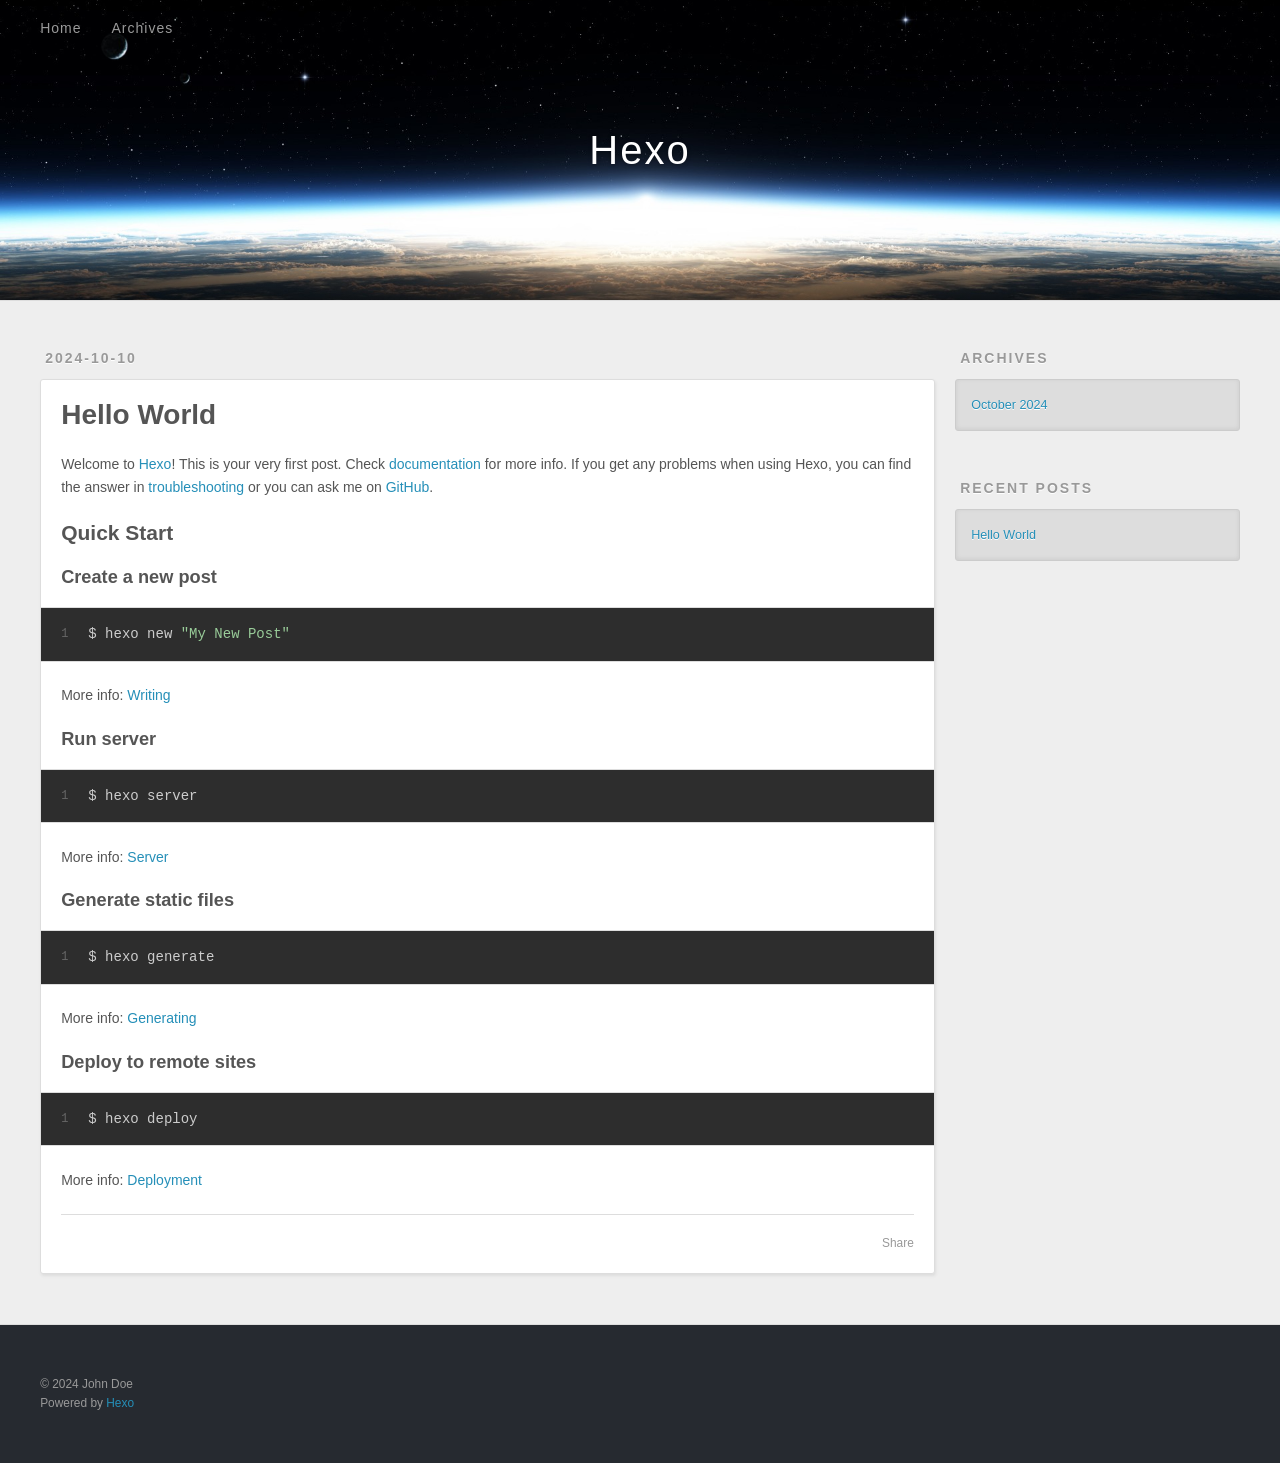
==== index.html @ 1597684d "Site updated: 2024-10-10 22:46:58" ====
<!DOCTYPE html>
<html>
<head>
  <meta charset="utf-8">
  
  
  <title>Hexo</title>
  <meta name="viewport" content="width=device-width, initial-scale=1, shrink-to-fit=no">
  <meta property="og:type" content="website">
<meta property="og:title" content="Hexo">
<meta property="og:url" content="http://example.com/index.html">
<meta property="og:site_name" content="Hexo">
<meta property="og:locale" content="en_US">
<meta property="article:author" content="John Doe">
<meta name="twitter:card" content="summary">
  
    <link rel="alternate" href="/atom.xml" title="Hexo" type="application/atom+xml">
  
  
    <link rel="shortcut icon" href="/favicon.png">
  
  
  
<link rel="stylesheet" href="/css/style.css">

  
    
<link rel="stylesheet" href="/fancybox/jquery.fancybox.min.css">

  
  
<meta name="generator" content="Hexo 7.3.0"></head>

<body>
  <div id="container">
    <div id="wrap">
      <header id="header">
  <div id="banner"></div>
  <div id="header-outer" class="outer">
    <div id="header-title" class="inner">
      <h1 id="logo-wrap">
        <a href="/" id="logo">Hexo</a>
      </h1>
      
    </div>
    <div id="header-inner" class="inner">
      <nav id="main-nav">
        <a id="main-nav-toggle" class="nav-icon"><span class="fa fa-bars"></span></a>
        
          <a class="main-nav-link" href="/">Home</a>
        
          <a class="main-nav-link" href="/archives">Archives</a>
        
      </nav>
      <nav id="sub-nav">
        
        
          <a class="nav-icon" href="/atom.xml" title="RSS Feed"><span class="fa fa-rss"></span></a>
        
        <a class="nav-icon nav-search-btn" title="Search"><span class="fa fa-search"></span></a>
      </nav>
      <div id="search-form-wrap">
        <form action="//google.com/search" method="get" accept-charset="UTF-8" class="search-form"><input type="search" name="q" class="search-form-input" placeholder="Search"><button type="submit" class="search-form-submit">&#xF002;</button><input type="hidden" name="sitesearch" value="http://example.com"></form>
      </div>
    </div>
  </div>
</header>

      <div class="outer">
        <section id="main">
  
    <article id="post-hello-world" class="h-entry article article-type-post" itemprop="blogPost" itemscope itemtype="https://schema.org/BlogPosting">
  <div class="article-meta">
    <a href="/2024/10/10/hello-world/" class="article-date">
  <time class="dt-published" datetime="2024-10-10T14:45:55.920Z" itemprop="datePublished">2024-10-10</time>
</a>
    
  </div>
  <div class="article-inner">
    
    
      <header class="article-header">
        
  
    <h1 itemprop="name">
      <a class="p-name article-title" href="/2024/10/10/hello-world/">Hello World</a>
    </h1>
  

      </header>
    
    <div class="e-content article-entry" itemprop="articleBody">
      
        <p>Welcome to <a target="_blank" rel="noopener" href="https://hexo.io/">Hexo</a>! This is your very first post. Check <a target="_blank" rel="noopener" href="https://hexo.io/docs/">documentation</a> for more info. If you get any problems when using Hexo, you can find the answer in <a target="_blank" rel="noopener" href="https://hexo.io/docs/troubleshooting.html">troubleshooting</a> or you can ask me on <a target="_blank" rel="noopener" href="https://github.com/hexojs/hexo/issues">GitHub</a>.</p>
<h2 id="Quick-Start"><a href="#Quick-Start" class="headerlink" title="Quick Start"></a>Quick Start</h2><h3 id="Create-a-new-post"><a href="#Create-a-new-post" class="headerlink" title="Create a new post"></a>Create a new post</h3><figure class="highlight bash"><table><tr><td class="gutter"><pre><span class="line">1</span><br></pre></td><td class="code"><pre><span class="line">$ hexo new <span class="string">&quot;My New Post&quot;</span></span><br></pre></td></tr></table></figure>

<p>More info: <a target="_blank" rel="noopener" href="https://hexo.io/docs/writing.html">Writing</a></p>
<h3 id="Run-server"><a href="#Run-server" class="headerlink" title="Run server"></a>Run server</h3><figure class="highlight bash"><table><tr><td class="gutter"><pre><span class="line">1</span><br></pre></td><td class="code"><pre><span class="line">$ hexo server</span><br></pre></td></tr></table></figure>

<p>More info: <a target="_blank" rel="noopener" href="https://hexo.io/docs/server.html">Server</a></p>
<h3 id="Generate-static-files"><a href="#Generate-static-files" class="headerlink" title="Generate static files"></a>Generate static files</h3><figure class="highlight bash"><table><tr><td class="gutter"><pre><span class="line">1</span><br></pre></td><td class="code"><pre><span class="line">$ hexo generate</span><br></pre></td></tr></table></figure>

<p>More info: <a target="_blank" rel="noopener" href="https://hexo.io/docs/generating.html">Generating</a></p>
<h3 id="Deploy-to-remote-sites"><a href="#Deploy-to-remote-sites" class="headerlink" title="Deploy to remote sites"></a>Deploy to remote sites</h3><figure class="highlight bash"><table><tr><td class="gutter"><pre><span class="line">1</span><br></pre></td><td class="code"><pre><span class="line">$ hexo deploy</span><br></pre></td></tr></table></figure>

<p>More info: <a target="_blank" rel="noopener" href="https://hexo.io/docs/one-command-deployment.html">Deployment</a></p>

      
    </div>
    <footer class="article-footer">
      <a data-url="http://example.com/2024/10/10/hello-world/" data-id="cm23ewce500008wxoeozo1vyj" data-title="Hello World" class="article-share-link"><span class="fa fa-share">Share</span></a>
      
      
      
    </footer>
  </div>
  
</article>



  


</section>
        
          <aside id="sidebar">
  
    

  
    

  
    
  
    
  <div class="widget-wrap">
    <h3 class="widget-title">Archives</h3>
    <div class="widget">
      <ul class="archive-list"><li class="archive-list-item"><a class="archive-list-link" href="/archives/2024/10/">October 2024</a></li></ul>
    </div>
  </div>


  
    
  <div class="widget-wrap">
    <h3 class="widget-title">Recent Posts</h3>
    <div class="widget">
      <ul>
        
          <li>
            <a href="/2024/10/10/hello-world/">Hello World</a>
          </li>
        
      </ul>
    </div>
  </div>

  
</aside>
        
      </div>
      <footer id="footer">
  
  <div class="outer">
    <div id="footer-info" class="inner">
      
      &copy; 2024 John Doe<br>
      Powered by <a href="https://hexo.io/" target="_blank">Hexo</a>
    </div>
  </div>
</footer>

    </div>
    <nav id="mobile-nav">
  
    <a href="/" class="mobile-nav-link">Home</a>
  
    <a href="/archives" class="mobile-nav-link">Archives</a>
  
</nav>
    


<script src="/js/jquery-3.6.4.min.js"></script>



  
<script src="/fancybox/jquery.fancybox.min.js"></script>




<script src="/js/script.js"></script>





  </div>
</body>
</html>
---- css/style.css ----
body {
  width: 100%;
}
body:before,
body:after {
  content: "";
  display: table;
}
body:after {
  clear: both;
}
html,
body,
div,
span,
applet,
object,
iframe,
h1,
h2,
h3,
h4,
h5,
h6,
p,
blockquote,
pre,
a,
abbr,
acronym,
address,
big,
cite,
code,
del,
dfn,
em,
img,
ins,
kbd,
q,
s,
samp,
small,
strike,
strong,
sub,
sup,
tt,
var,
dl,
dt,
dd,
ol,
ul,
li,
fieldset,
form,
label,
legend,
table,
caption,
tbody,
tfoot,
thead,
tr,
th,
td {
  margin: 0;
  padding: 0;
  border: 0;
  outline: 0;
  font-weight: inherit;
  font-style: inherit;
  font-family: inherit;
  font-size: 100%;
  vertical-align: baseline;
}
body {
  line-height: 1;
  color: #000;
  background: #fff;
}
ol,
ul {
  list-style: none;
}
table {
  border-collapse: separate;
  border-spacing: 0;
  vertical-align: middle;
}
caption,
th,
td {
  text-align: left;
  font-weight: normal;
  vertical-align: middle;
}
a img {
  border: none;
}
input,
button {
  margin: 0;
  padding: 0;
}
input::-moz-focus-inner,
button::-moz-focus-inner {
  border: 0;
  padding: 0;
}
html,
body,
#container {
  height: 100%;
}
body {
  background: #eee;
  font: 14px -apple-system, BlinkMacSystemFont, "Segoe UI", "Roboto", "Oxygen", "Ubuntu", "Cantarell", "Fira Sans", "Droid Sans", "Helvetica Neue", sans-serif;
  -webkit-text-size-adjust: 100%;
}
.outer {
  max-width: 1220px;
  margin: 0 auto;
  padding: 0 20px;
}
.outer:before,
.outer:after {
  content: "";
  display: table;
}
.outer:after {
  clear: both;
}
.inner {
  display: inline;
  float: left;
  width: 98.33333333333333%;
  margin: 0 0.833333333333333%;
}
.left,
.alignleft {
  float: left;
}
.right,
.alignright {
  float: right;
}
.clear {
  clear: both;
}
#container {
  position: relative;
}
.mobile-nav-on {
  overflow: hidden;
}
#wrap {
  height: 100%;
  width: 100%;
  position: absolute;
  top: 0;
  left: 0;
  -webkit-transition: 0.2s ease-out;
  -moz-transition: 0.2s ease-out;
  -ms-transition: 0.2s ease-out;
  transition: 0.2s ease-out;
  z-index: 1;
  background: #eee;
}
.mobile-nav-on #wrap {
  left: 280px;
}
@media screen and (min-width: 768px) {
  #main {
    display: inline;
    float: left;
    width: 73.33333333333333%;
    margin: 0 0.833333333333333%;
  }
}
.article-date,
.article-category-link,
.archive-year,
.widget-title {
  text-decoration: none;
  text-transform: uppercase;
  letter-spacing: 2px;
  color: #999;
  margin-bottom: 1em;
  margin-left: 5px;
  line-height: 1em;
  text-shadow: 0 1px #fff;
  font-weight: bold;
}
.article-inner,
.archive-article-inner {
  background: #fff;
  -webkit-box-shadow: 1px 2px 3px #ddd;
  box-shadow: 1px 2px 3px #ddd;
  border: 1px solid #ddd;
  border-radius: 3px;
}
.article-entry h1,
.widget h1 {
  font-size: 2em;
}
.article-entry h2,
.widget h2 {
  font-size: 1.5em;
}
.article-entry h3,
.widget h3 {
  font-size: 1.3em;
}
.article-entry h4,
.widget h4 {
  font-size: 1.2em;
}
.article-entry h5,
.widget h5 {
  font-size: 1em;
}
.article-entry h6,
.widget h6 {
  font-size: 1em;
  color: #999;
}
.article-entry hr,
.widget hr {
  border: 1px dashed #ddd;
}
.article-entry strong,
.widget strong {
  font-weight: bold;
}
.article-entry em,
.widget em,
.article-entry cite,
.widget cite {
  font-style: italic;
}
.article-entry sup,
.widget sup,
.article-entry sub,
.widget sub {
  font-size: 0.75em;
  line-height: 0;
  position: relative;
  vertical-align: baseline;
}
.article-entry sup,
.widget sup {
  top: -0.5em;
}
.article-entry sub,
.widget sub {
  bottom: -0.2em;
}
.article-entry small,
.widget small {
  font-size: 0.85em;
}
.article-entry acronym,
.widget acronym,
.article-entry abbr,
.widget abbr {
  border-bottom: 1px dotted;
}
.article-entry ul,
.widget ul,
.article-entry ol,
.widget ol,
.article-entry dl,
.widget dl {
  margin: 0 20px;
  line-height: 1.6em;
}
.article-entry ul ul,
.widget ul ul,
.article-entry ol ul,
.widget ol ul,
.article-entry ul ol,
.widget ul ol,
.article-entry ol ol,
.widget ol ol {
  margin-top: 0;
  margin-bottom: 0;
}
.article-entry ul,
.widget ul {
  list-style: disc;
}
.article-entry ol,
.widget ol {
  list-style: decimal;
}
.article-entry dt,
.widget dt {
  font-weight: bold;
}
#header {
  height: 300px;
  position: relative;
  border-bottom: 1px solid #ddd;
}
#header:before,
#header:after {
  content: "";
  position: absolute;
  left: 0;
  right: 0;
  height: 40px;
}
#header:before {
  top: 0;
  background: -webkit-linear-gradient(rgba(0,0,0,0.2), transparent);
  background: -moz-linear-gradient(rgba(0,0,0,0.2), transparent);
  background: -ms-linear-gradient(rgba(0,0,0,0.2), transparent);
  background: linear-gradient(rgba(0,0,0,0.2), transparent);
}
#header:after {
  bottom: 0;
  background: -webkit-linear-gradient(transparent, rgba(0,0,0,0.2));
  background: -moz-linear-gradient(transparent, rgba(0,0,0,0.2));
  background: -ms-linear-gradient(transparent, rgba(0,0,0,0.2));
  background: linear-gradient(transparent, rgba(0,0,0,0.2));
}
#header-outer {
  height: 100%;
  position: relative;
}
#header-inner {
  position: relative;
  overflow: hidden;
}
#banner {
  position: absolute;
  top: 0;
  left: 0;
  width: 100%;
  height: 100%;
  background: url("images/banner.jpg") center #000;
  background-size: cover;
  z-index: -1;
}
#header-title {
  text-align: center;
  height: 40px;
  position: absolute;
  top: 50%;
  left: 0;
  margin-top: -20px;
}
#logo,
#subtitle {
  text-decoration: none;
  color: #fff;
  font-weight: 300;
  text-shadow: 0 1px 4px rgba(0,0,0,0.3);
}
#logo {
  font-size: 40px;
  line-height: 40px;
  letter-spacing: 2px;
}
#subtitle {
  font-size: 16px;
  line-height: 16px;
  letter-spacing: 1px;
}
#subtitle-wrap {
  margin-top: 16px;
}
#main-nav {
  float: left;
  margin-left: -15px;
}
.nav-icon,
.main-nav-link {
  float: left;
  color: #fff;
  opacity: 0.6;
  text-decoration: none;
  text-shadow: 0 1px rgba(0,0,0,0.2);
  -webkit-transition: opacity 0.2s;
  -moz-transition: opacity 0.2s;
  -ms-transition: opacity 0.2s;
  transition: opacity 0.2s;
  display: block;
  padding: 20px 15px;
}
.nav-icon:hover,
.main-nav-link:hover {
  opacity: 1;
}
.nav-icon {
  text-align: center;
  font-size: 14px;
  width: 14px;
  height: 14px;
  padding: 20px 15px;
  position: relative;
  cursor: pointer;
}
.main-nav-link {
  font-weight: 300;
  letter-spacing: 1px;
}
@media screen and (max-width: 479px) {
  .main-nav-link {
    display: none;
  }
}
#main-nav-toggle {
  display: none;
}
@media screen and (max-width: 479px) {
  #main-nav-toggle {
    display: block;
  }
}
#sub-nav {
  float: right;
  margin-right: -15px;
}
#search-form-wrap {
  position: absolute;
  top: 15px;
  width: 150px;
  height: 30px;
  right: -150px;
  opacity: 0;
  -webkit-transition: 0.2s ease-out;
  -moz-transition: 0.2s ease-out;
  -ms-transition: 0.2s ease-out;
  transition: 0.2s ease-out;
}
#search-form-wrap.on {
  opacity: 1;
  right: 0;
}
@media screen and (max-width: 479px) {
  #search-form-wrap {
    width: 100%;
    right: -100%;
  }
}
.search-form {
  position: absolute;
  top: 0;
  left: 0;
  right: 0;
  background: #fff;
  padding: 5px 15px;
  border-radius: 15px;
  -webkit-box-shadow: 0 0 10px rgba(0,0,0,0.3);
  box-shadow: 0 0 10px rgba(0,0,0,0.3);
}
.search-form-input {
  border: none;
  background: none;
  color: #555;
  width: 100%;
  font: 13px -apple-system, BlinkMacSystemFont, "Segoe UI", "Roboto", "Oxygen", "Ubuntu", "Cantarell", "Fira Sans", "Droid Sans", "Helvetica Neue", sans-serif;
  outline: none;
}
.search-form-input::-webkit-search-results-decoration,
.search-form-input::-webkit-search-cancel-button {
  -webkit-appearance: none;
}
.search-form-submit {
  position: absolute;
  top: 50%;
  right: 10px;
  margin-top: -7px;
  font: 13px ForkAwesome;
  border: none;
  background: none;
  color: #bbb;
  cursor: pointer;
}
.search-form-submit:hover,
.search-form-submit:focus {
  color: #777;
}
.article {
  margin: 50px 0;
}
.article-inner {
  overflow: hidden;
}
.article-meta:before,
.article-meta:after {
  content: "";
  display: table;
}
.article-meta:after {
  clear: both;
}
.article-date {
  float: left;
}
.article-category {
  float: left;
  line-height: 1em;
  color: #ccc;
  text-shadow: 0 1px #fff;
  margin-left: 8px;
}
.article-category:before {
  content: "\2022";
}
.article-category-link {
  margin: 0 12px 1em;
}
.article-header {
  padding: 20px 20px 0;
}
.article-title {
  text-decoration: none;
  font-size: 2em;
  font-weight: bold;
  color: #555;
  line-height: 1.1em;
  -webkit-transition: color 0.2s;
  -moz-transition: color 0.2s;
  -ms-transition: color 0.2s;
  transition: color 0.2s;
}
a.article-title:hover {
  color: #258fb8;
}
.article-entry {
  color: #555;
  padding: 0 20px;
}
.article-entry:before,
.article-entry:after {
  content: "";
  display: table;
}
.article-entry:after {
  clear: both;
}
.article-entry p,
.article-entry table {
  line-height: 1.6em;
  margin: 1.6em 0;
}
.article-entry h1,
.article-entry h2,
.article-entry h3,
.article-entry h4,
.article-entry h5,
.article-entry h6 {
  font-weight: bold;
}
.article-entry h1,
.article-entry h2,
.article-entry h3,
.article-entry h4,
.article-entry h5,
.article-entry h6 {
  line-height: 1.1em;
  margin: 1.1em 0;
}
.article-entry a {
  color: #258fb8;
  text-decoration: none;
}
.article-entry a:hover {
  text-decoration: underline;
}
.article-entry ul,
.article-entry ol,
.article-entry dl {
  margin-top: 1.6em;
  margin-bottom: 1.6em;
}
.article-entry img,
.article-entry video {
  max-width: 100%;
  height: auto;
  display: block;
  margin: auto;
}
.article-entry iframe {
  border: none;
}
.article-entry table {
  width: 100%;
  border-collapse: collapse;
  border-spacing: 0;
}
.article-entry th {
  font-weight: bold;
  border-bottom: 3px solid #ddd;
  padding-bottom: 0.5em;
}
.article-entry td {
  border-bottom: 1px solid #ddd;
  padding: 10px 0;
}
.article-entry blockquote {
  font-family: Georgia, "Times New Roman", serif;
  margin: 1.6em 20px;
  text-align: center;
}
.article-entry blockquote footer {
  font-size: 14px;
  margin: 1.6em 0;
  font-family: -apple-system, BlinkMacSystemFont, "Segoe UI", "Roboto", "Oxygen", "Ubuntu", "Cantarell", "Fira Sans", "Droid Sans", "Helvetica Neue", sans-serif;
}
.article-entry blockquote footer cite:before {
  content: "—";
  padding: 0 0.5em;
}
.article-entry .pullquote {
  text-align: left;
  width: 45%;
  margin: 0;
}
.article-entry .pullquote.left {
  margin-left: 0.5em;
  margin-right: 1em;
}
.article-entry .pullquote.right {
  margin-right: 0.5em;
  margin-left: 1em;
}
.article-entry .caption {
  color: #999;
  display: block;
  font-size: 0.9em;
  margin-top: 0.5em;
  position: relative;
  text-align: center;
}
.article-entry .video-container {
  position: relative;
  padding-top: 56.25%;
  height: 0;
  overflow: hidden;
}
.article-entry .video-container iframe,
.article-entry .video-container object,
.article-entry .video-container embed {
  position: absolute;
  top: 0;
  left: 0;
  width: 100%;
  height: 100%;
  margin-top: 0;
}
.article-more-link a {
  display: inline-block;
  line-height: 1em;
  padding: 6px 15px;
  border-radius: 15px;
  background: #eee;
  color: #999;
  text-shadow: 0 1px #fff;
  text-decoration: none;
}
.article-more-link a:hover {
  background: #258fb8;
  color: #fff;
  text-decoration: none;
  text-shadow: 0 1px #1e7293;
}
.article-footer {
  font-size: 0.85em;
  line-height: 1.6em;
  border-top: 1px solid #ddd;
  padding-top: 1.6em;
  margin: 0 20px 20px;
}
.article-footer:before,
.article-footer:after {
  content: "";
  display: table;
}
.article-footer:after {
  clear: both;
}
.article-footer a {
  color: #999;
  text-decoration: none;
}
.article-footer a:hover {
  color: #555;
}
.article-tag-list-item {
  float: left;
  margin-right: 10px;
}
.article-tag-list-link:before {
  content: "#";
}
.article-comment-link {
  float: right;
}
.article-comment-link:before {
  padding-right: 8px;
}
.article-share-link {
  cursor: pointer;
  float: right;
  margin-left: 20px;
}
.article-share-link:before {
  padding-right: 6px;
}
#article-nav {
  position: relative;
}
#article-nav:before,
#article-nav:after {
  content: "";
  display: table;
}
#article-nav:after {
  clear: both;
}
@media screen and (min-width: 768px) {
  #article-nav {
    margin: 50px 0;
  }
  #article-nav:before {
    width: 8px;
    height: 8px;
    position: absolute;
    top: 50%;
    left: 50%;
    margin-top: -4px;
    margin-left: -4px;
    content: "";
    border-radius: 50%;
    background: #ddd;
    -webkit-box-shadow: 0 1px 2px #fff;
    box-shadow: 0 1px 2px #fff;
  }
}
.article-nav-link-wrap {
  text-decoration: none;
  text-shadow: 0 1px #fff;
  color: #999;
  -webkit-box-sizing: border-box;
  -moz-box-sizing: border-box;
  box-sizing: border-box;
  margin-top: 50px;
  text-align: center;
  display: block;
}
.article-nav-link-wrap:hover {
  color: #555;
}
@media screen and (min-width: 768px) {
  .article-nav-link-wrap {
    width: 50%;
    margin-top: 0;
  }
}
@media screen and (min-width: 768px) {
  #article-nav-newer {
    float: left;
    text-align: right;
    padding-right: 20px;
  }
}
@media screen and (min-width: 768px) {
  #article-nav-older {
    float: right;
    text-align: left;
    padding-left: 20px;
  }
}
.article-nav-caption {
  text-transform: uppercase;
  letter-spacing: 2px;
  color: #ddd;
  line-height: 1em;
  font-weight: bold;
}
#article-nav-newer .article-nav-caption {
  margin-right: -2px;
}
.article-nav-title {
  font-size: 0.85em;
  line-height: 1.6em;
  margin-top: 0.5em;
}
.article-share-box {
  position: absolute;
  display: none;
  background: #fff;
  -webkit-box-shadow: 1px 2px 10px rgba(0,0,0,0.2);
  box-shadow: 1px 2px 10px rgba(0,0,0,0.2);
  border-radius: 3px;
  margin-left: -145px;
  overflow: hidden;
  z-index: 1;
}
.article-share-box.on {
  display: block;
}
.article-share-input {
  width: 100%;
  background: none;
  -webkit-box-sizing: border-box;
  -moz-box-sizing: border-box;
  box-sizing: border-box;
  font: 14px -apple-system, BlinkMacSystemFont, "Segoe UI", "Roboto", "Oxygen", "Ubuntu", "Cantarell", "Fira Sans", "Droid Sans", "Helvetica Neue", sans-serif;
  padding: 0 15px;
  color: #555;
  outline: none;
  border: 1px solid #ddd;
  border-radius: 3px 3px 0 0;
  height: 36px;
  line-height: 36px;
}
.article-share-links {
  background: #eee;
}
.article-share-links:before,
.article-share-links:after {
  content: "";
  display: table;
}
.article-share-links:after {
  clear: both;
}
.article-share-twitter,
.article-share-facebook,
.article-share-pinterest,
.article-share-linkedin {
  width: 50px;
  height: 36px;
  display: block;
  float: left;
  position: relative;
  color: #999;
  text-shadow: 0 1px #fff;
}
.article-share-twitter:before,
.article-share-facebook:before,
.article-share-pinterest:before,
.article-share-linkedin:before {
  font-size: 20px;
  width: 20px;
  height: 20px;
  position: absolute;
  top: 50%;
  left: 50%;
  margin-top: -10px;
  margin-left: -10px;
  text-align: center;
}
.article-share-twitter:hover,
.article-share-facebook:hover,
.article-share-pinterest:hover,
.article-share-linkedin:hover {
  color: #fff;
}
.article-share-twitter:hover {
  background: #00aced;
  text-shadow: 0 1px #008abe;
}
.article-share-facebook:hover {
  background: #3b5998;
  text-shadow: 0 1px #2f477a;
}
.article-share-pinterest:hover {
  background: #cb2027;
  text-shadow: 0 1px #a21a1f;
}
.article-share-linkedin:hover {
  background: #0077b5;
  text-shadow: 0 1px #005f91;
}
.article-gallery {
  background: #000;
  position: relative;
}
.article-gallery-photos {
  position: relative;
  overflow: hidden;
}
.article-gallery-img {
  display: none;
  max-width: 100%;
}
.article-gallery-img:first-child {
  display: block;
}
.article-gallery-img.loaded {
  position: absolute;
  display: block;
}
.article-gallery-img img {
  display: block;
  max-width: 100%;
  margin: 0 auto;
}
#comments {
  background: #fff;
  -webkit-box-shadow: 1px 2px 3px #ddd;
  box-shadow: 1px 2px 3px #ddd;
  padding: 20px;
  border: 1px solid #ddd;
  border-radius: 3px;
  margin: 50px 0;
}
#comments a {
  color: #258fb8;
}
.archives-wrap {
  margin: 50px 0;
}
.archives:before,
.archives:after {
  content: "";
  display: table;
}
.archives:after {
  clear: both;
}
.archive-year-wrap {
  margin-bottom: 1em;
}
.archives {
  -webkit-column-gap: 10px;
  -moz-column-gap: 10px;
  column-gap: 10px;
}
@media screen and (min-width: 480px) and (max-width: 767px) {
  .archives {
    -webkit-column-count: 2;
    -moz-column-count: 2;
    column-count: 2;
  }
}
@media screen and (min-width: 768px) {
  .archives {
    -webkit-column-count: 3;
    -moz-column-count: 3;
    column-count: 3;
  }
}
.archive-article {
  -webkit-column-break-inside: avoid;
  page-break-inside: avoid;
  overflow: hidden;
  break-inside: avoid-column;
}
.archive-article-inner {
  padding: 10px;
  margin-bottom: 15px;
}
.archive-article-title {
  text-decoration: none;
  font-weight: bold;
  color: #555;
  -webkit-transition: color 0.2s;
  -moz-transition: color 0.2s;
  -ms-transition: color 0.2s;
  transition: color 0.2s;
  line-height: 1.6em;
}
.archive-article-title:hover {
  color: #258fb8;
}
.archive-article-footer {
  margin-top: 1em;
}
.archive-article-date {
  color: #999;
  text-decoration: none;
  font-size: 0.85em;
  line-height: 1em;
  margin-bottom: 0.5em;
  display: block;
}
#page-nav {
  margin: 50px auto;
  background: #fff;
  -webkit-box-shadow: 1px 2px 3px #ddd;
  box-shadow: 1px 2px 3px #ddd;
  border: 1px solid #ddd;
  border-radius: 3px;
  text-align: center;
  color: #999;
  overflow: hidden;
}
#page-nav:before,
#page-nav:after {
  content: "";
  display: table;
}
#page-nav:after {
  clear: both;
}
#page-nav a,
#page-nav span {
  padding: 10px 20px;
  line-height: 1;
  height: 2ex;
}
#page-nav a {
  color: #999;
  text-decoration: none;
}
#page-nav a:hover {
  background: #999;
  color: #fff;
}
#page-nav .prev {
  float: left;
}
#page-nav .next {
  float: right;
}
#page-nav .page-number {
  display: inline-block;
}
@media screen and (max-width: 479px) {
  #page-nav .page-number {
    display: none;
  }
}
#page-nav .current {
  color: #555;
  font-weight: bold;
}
#page-nav .space {
  color: #ddd;
}
#footer {
  background: #262a30;
  padding: 50px 0;
  border-top: 1px solid #ddd;
  color: #999;
}
#footer a {
  color: #258fb8;
  text-decoration: none;
}
#footer a:hover {
  text-decoration: underline;
}
#footer-info {
  line-height: 1.6em;
  font-size: 0.85em;
}
.article-entry pre,
.article-entry .highlight {
  background: #2d2d2d;
  margin: 0 -20px;
  padding: 15px 20px;
  border-style: solid;
  border-color: #ddd;
  border-width: 1px 0;
  overflow: auto;
  color: #ccc;
  line-height: 22.400000000000002px;
}
.article-entry .highlight .gutter pre,
.article-entry .gist .gist-file .gist-data .line-numbers {
  color: #666;
  font-size: 0.85em;
}
.article-entry pre,
.article-entry code {
  font-family: "Source Code Pro", Consolas, Monaco, Menlo, Consolas, monospace;
}
.article-entry code {
  background: #eee;
  text-shadow: 0 1px #fff;
  padding: 0 0.3em;
}
.article-entry pre code {
  background: none;
  text-shadow: none;
  padding: 0;
}
.article-entry .highlight pre {
  border: none;
  margin: 0;
  padding: 0;
}
.article-entry .highlight table {
  margin: 0;
  width: auto;
}
.article-entry .highlight td {
  border: none;
  padding: 0;
}
.article-entry .highlight figcaption {
  font-size: 0.85em;
  color: #999;
  line-height: 1em;
  margin-bottom: 1em;
}
.article-entry .highlight figcaption:before,
.article-entry .highlight figcaption:after {
  content: "";
  display: table;
}
.article-entry .highlight figcaption:after {
  clear: both;
}
.article-entry .highlight figcaption a {
  float: right;
}
.article-entry .highlight .gutter {
  -moz-user-select: none;
  -ms-user-select: none;
  -webkit-user-select: none;
  -webkit-user-select: none;
  -moz-user-select: none;
  -ms-user-select: none;
  user-select: none;
}
.article-entry .highlight .gutter pre {
  text-align: right;
  padding-right: 20px;
}
.article-entry .highlight .line {
  height: 22.400000000000002px;
}
.article-entry .highlight .line.marked {
  background: #515151;
}
.article-entry .gist {
  margin: 0 -20px;
  border-style: solid;
  border-color: #ddd;
  border-width: 1px 0;
  background: #2d2d2d;
  padding: 15px 20px 15px 0;
}
.article-entry .gist .gist-file {
  border: none;
  font-family: "Source Code Pro", Consolas, Monaco, Menlo, Consolas, monospace;
  margin: 0;
}
.article-entry .gist .gist-file .gist-data {
  background: none;
  border: none;
}
.article-entry .gist .gist-file .gist-data .line-numbers {
  background: none;
  border: none;
  padding: 0 20px 0 0;
}
.article-entry .gist .gist-file .gist-data .line-data {
  padding: 0 !important;
}
.article-entry .gist .gist-file .highlight {
  margin: 0;
  padding: 0;
  border: none;
}
.article-entry .gist .gist-file .gist-meta {
  background: #2d2d2d;
  color: #999;
  font: 0.85em -apple-system, BlinkMacSystemFont, "Segoe UI", "Roboto", "Oxygen", "Ubuntu", "Cantarell", "Fira Sans", "Droid Sans", "Helvetica Neue", sans-serif;
  text-shadow: 0 0;
  padding: 0;
  margin-top: 1em;
  margin-left: 20px;
}
.article-entry .gist .gist-file .gist-meta a {
  color: #258fb8;
  font-weight: normal;
}
.article-entry .gist .gist-file .gist-meta a:hover {
  text-decoration: underline;
}
pre .comment,
pre .title {
  color: #999;
}
pre .variable,
pre .attribute,
pre .tag,
pre .regexp,
pre .ruby .constant,
pre .xml .tag .title,
pre .xml .pi,
pre .xml .doctype,
pre .html .doctype,
pre .css .id,
pre .css .class,
pre .css .pseudo {
  color: #f2777a;
}
pre .number,
pre .preprocessor,
pre .built_in,
pre .literal,
pre .params,
pre .constant {
  color: #f99157;
}
pre .class,
pre .ruby .class .title,
pre .css .rules .attribute {
  color: #9c9;
}
pre .string,
pre .value,
pre .inheritance,
pre .header,
pre .ruby .symbol,
pre .xml .cdata {
  color: #9c9;
}
pre .css .hexcolor {
  color: #6cc;
}
pre .function,
pre .python .decorator,
pre .python .title,
pre .ruby .function .title,
pre .ruby .title .keyword,
pre .perl .sub,
pre .javascript .title,
pre .coffeescript .title {
  color: #69c;
}
pre .keyword,
pre .javascript .function {
  color: #c9c;
}
@media screen and (max-width: 479px) {
  #mobile-nav {
    position: absolute;
    top: 0;
    left: 0;
    width: 280px;
    height: 100%;
    background: #191919;
    border-right: 1px solid #fff;
  }
}
@media screen and (max-width: 479px) {
  .mobile-nav-link {
    display: block;
    color: #999;
    text-decoration: none;
    padding: 15px 20px;
    font-weight: bold;
  }
  .mobile-nav-link:hover {
    color: #fff;
  }
}
@media screen and (min-width: 768px) {
  #sidebar {
    display: inline;
    float: left;
    width: 23.333333333333332%;
    margin: 0 0.833333333333333%;
  }
}
.widget-wrap {
  margin: 50px 0;
}
.widget {
  color: #777;
  text-shadow: 0 1px #fff;
  background: #ddd;
  -webkit-box-shadow: 0 -1px 4px #ccc inset;
  box-shadow: 0 -1px 4px #ccc inset;
  border: 1px solid #ccc;
  padding: 15px;
  border-radius: 3px;
}
.widget a {
  color: #258fb8;
  text-decoration: none;
}
.widget a:hover {
  text-decoration: underline;
}
.widget ul ul,
.widget ol ul,
.widget dl ul,
.widget ul ol,
.widget ol ol,
.widget dl ol,
.widget ul dl,
.widget ol dl,
.widget dl dl {
  margin-left: 15px;
  list-style: disc;
}
.widget {
  line-height: 1.6em;
  word-wrap: break-word;
  font-size: 0.9em;
}
.widget ul,
.widget ol {
  list-style: none;
  margin: 0;
}
.widget ul ul,
.widget ol ul,
.widget ul ol,
.widget ol ol {
  margin: 0 20px;
}
.widget ul ul,
.widget ol ul {
  list-style: disc;
}
.widget ul ol,
.widget ol ol {
  list-style: decimal;
}
.category-list-count,
.tag-list-count,
.archive-list-count {
  padding-left: 5px;
  color: #999;
  font-size: 0.85em;
}
.category-list-count:before,
.tag-list-count:before,
.archive-list-count:before {
  content: "(";
}
.category-list-count:after,
.tag-list-count:after,
.archive-list-count:after {
  content: ")";
}
.tagcloud a {
  margin-right: 5px;
  display: inline-block;
}
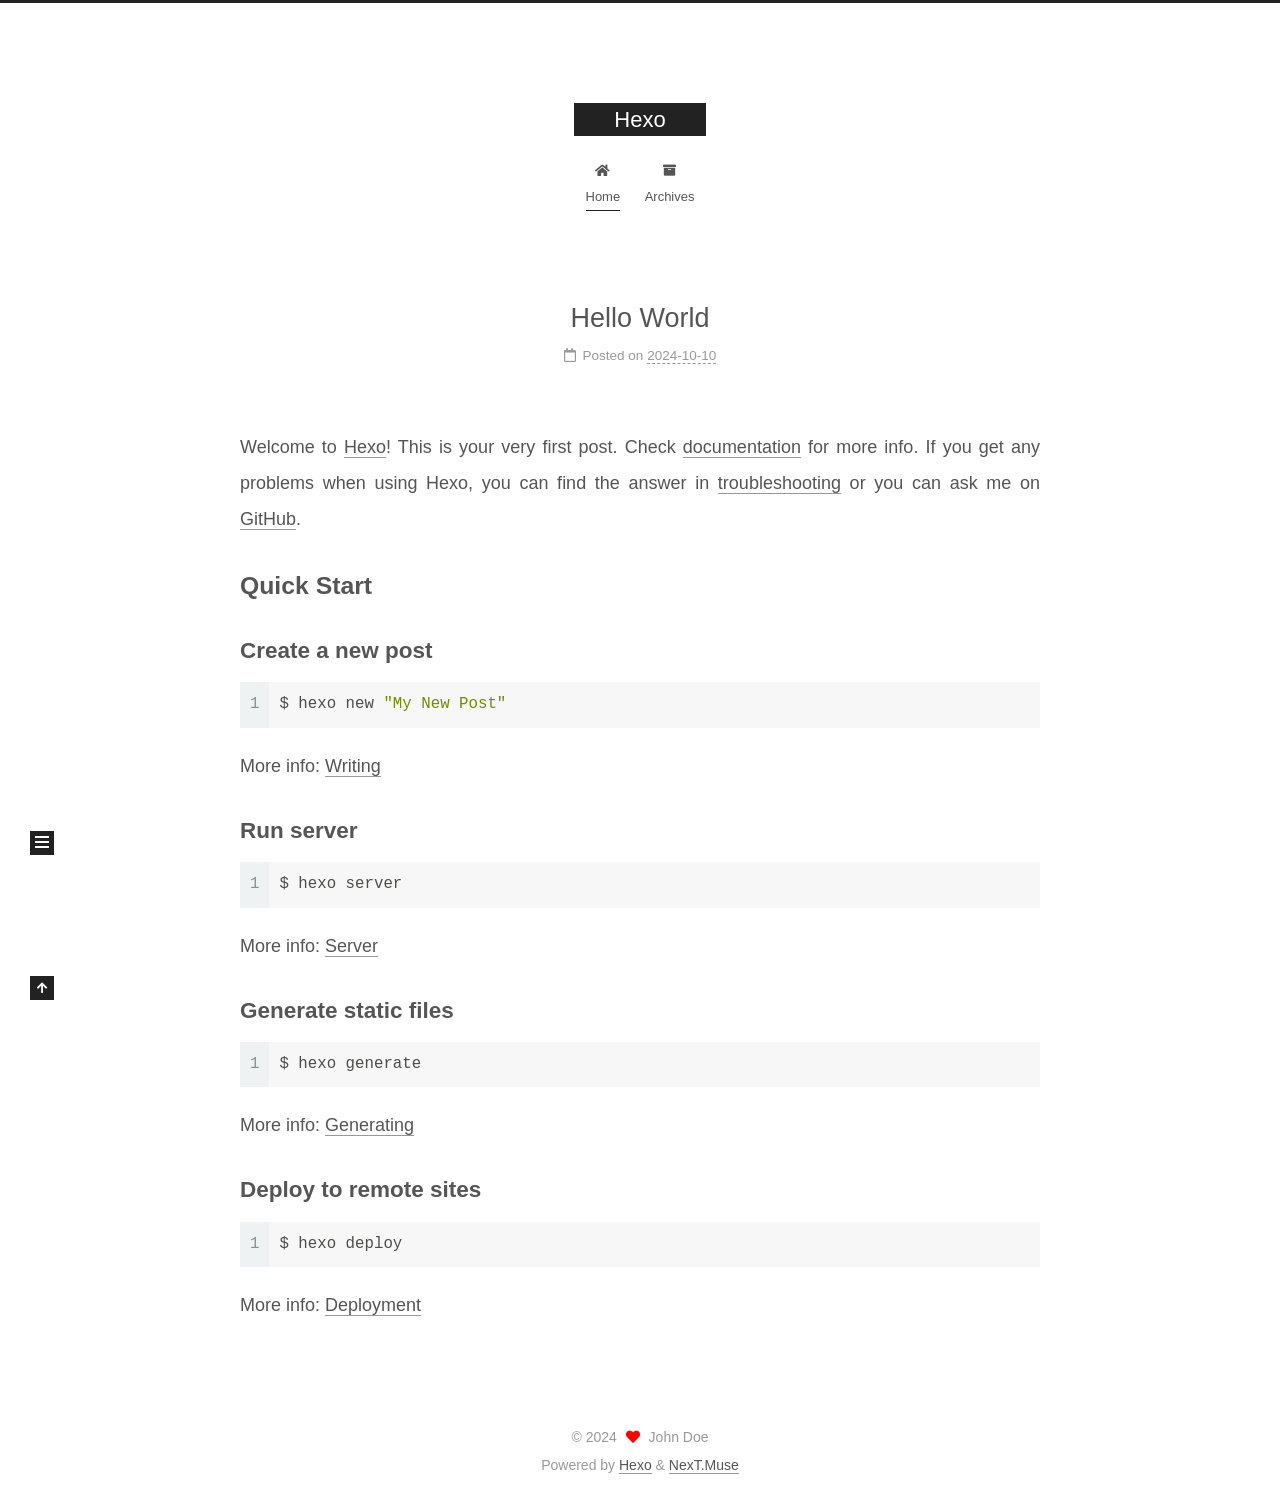
==== commit 83577365: "Site updated: 2024-10-10 22:48:41" ====
--- a/index.html
+++ b/index.html
@@ -1,11 +1,25 @@
 <!DOCTYPE html>
-<html>
+<html lang="en">
 <head>
-  <meta charset="utf-8">
-  
-  
-  <title>Hexo</title>
-  <meta name="viewport" content="width=device-width, initial-scale=1, shrink-to-fit=no">
+  <meta charset="UTF-8">
+<meta name="viewport" content="width=device-width, initial-scale=1, maximum-scale=2">
+<meta name="theme-color" content="#222">
+<meta name="generator" content="Hexo 7.3.0">
+  <link rel="apple-touch-icon" sizes="180x180" href="/images/apple-touch-icon-next.png">
+  <link rel="icon" type="image/png" sizes="32x32" href="/images/favicon-32x32-next.png">
+  <link rel="icon" type="image/png" sizes="16x16" href="/images/favicon-16x16-next.png">
+  <link rel="mask-icon" href="/images/logo.svg" color="#222">
+
+<link rel="stylesheet" href="/css/main.css">
+
+
+<link rel="stylesheet" href="/lib/font-awesome/css/all.min.css">
+
+<script id="hexo-configurations">
+    var NexT = window.NexT || {};
+    var CONFIG = {"hostname":"example.com","root":"/","scheme":"Muse","version":"7.8.0","exturl":false,"sidebar":{"position":"left","display":"post","padding":18,"offset":12,"onmobile":false},"copycode":{"enable":false,"show_result":false,"style":null},"back2top":{"enable":true,"sidebar":false,"scrollpercent":false},"bookmark":{"enable":false,"color":"#222","save":"auto"},"fancybox":false,"mediumzoom":false,"lazyload":false,"pangu":false,"comments":{"style":"tabs","active":null,"storage":true,"lazyload":false,"nav":null},"algolia":{"hits":{"per_page":10},"labels":{"input_placeholder":"Search for Posts","hits_empty":"We didn't find any results for the search: ${query}","hits_stats":"${hits} results found in ${time} ms"}},"localsearch":{"enable":false,"trigger":"auto","top_n_per_article":1,"unescape":false,"preload":false},"motion":{"enable":true,"async":false,"transition":{"post_block":"fadeIn","post_header":"slideDownIn","post_body":"slideDownIn","coll_header":"slideLeftIn","sidebar":"slideUpIn"}}};
+  </script>
+
   <meta property="og:type" content="website">
 <meta property="og:title" content="Hexo">
 <meta property="og:url" content="http://example.com/index.html">
@@ -13,193 +27,343 @@
 <meta property="og:locale" content="en_US">
 <meta property="article:author" content="John Doe">
 <meta name="twitter:card" content="summary">
-  
-    <link rel="alternate" href="/atom.xml" title="Hexo" type="application/atom+xml">
-  
-  
-    <link rel="shortcut icon" href="/favicon.png">
-  
-  
-  
-<link rel="stylesheet" href="/css/style.css">
-
-  
-    
-<link rel="stylesheet" href="/fancybox/jquery.fancybox.min.css">
-
-  
-  
-<meta name="generator" content="Hexo 7.3.0"></head>
-
-<body>
-  <div id="container">
-    <div id="wrap">
-      <header id="header">
-  <div id="banner"></div>
-  <div id="header-outer" class="outer">
-    <div id="header-title" class="inner">
-      <h1 id="logo-wrap">
-        <a href="/" id="logo">Hexo</a>
-      </h1>
+
+<link rel="canonical" href="http://example.com/">
+
+
+<script id="page-configurations">
+  // https://hexo.io/docs/variables.html
+  CONFIG.page = {
+    sidebar: "",
+    isHome : true,
+    isPost : false,
+    lang   : 'en'
+  };
+</script>
+
+  <title>Hexo</title>
+  
+
+
+
+
+
+
+  <noscript>
+  <style>
+  .use-motion .brand,
+  .use-motion .menu-item,
+  .sidebar-inner,
+  .use-motion .post-block,
+  .use-motion .pagination,
+  .use-motion .comments,
+  .use-motion .post-header,
+  .use-motion .post-body,
+  .use-motion .collection-header { opacity: initial; }
+
+  .use-motion .site-title,
+  .use-motion .site-subtitle {
+    opacity: initial;
+    top: initial;
+  }
+
+  .use-motion .logo-line-before i { left: initial; }
+  .use-motion .logo-line-after i { right: initial; }
+  </style>
+</noscript>
+
+</head>
+
+<body itemscope itemtype="http://schema.org/WebPage">
+  <div class="container use-motion">
+    <div class="headband"></div>
+
+    <header class="header" itemscope itemtype="http://schema.org/WPHeader">
+      <div class="header-inner"><div class="site-brand-container">
+  <div class="site-nav-toggle">
+    <div class="toggle" aria-label="Toggle navigation bar">
+      <span class="toggle-line toggle-line-first"></span>
+      <span class="toggle-line toggle-line-middle"></span>
+      <span class="toggle-line toggle-line-last"></span>
+    </div>
+  </div>
+
+  <div class="site-meta">
+
+    <a href="/" class="brand" rel="start">
+      <span class="logo-line-before"><i></i></span>
+      <h1 class="site-title">Hexo</h1>
+      <span class="logo-line-after"><i></i></span>
+    </a>
+  </div>
+
+  <div class="site-nav-right">
+    <div class="toggle popup-trigger">
+    </div>
+  </div>
+</div>
+
+
+
+
+<nav class="site-nav">
+  <ul id="menu" class="main-menu menu">
+        <li class="menu-item menu-item-home">
+
+    <a href="/" rel="section"><i class="fa fa-home fa-fw"></i>Home</a>
+
+  </li>
+        <li class="menu-item menu-item-archives">
+
+    <a href="/archives/" rel="section"><i class="fa fa-archive fa-fw"></i>Archives</a>
+
+  </li>
+  </ul>
+</nav>
+
+
+
+
+</div>
+    </header>
+
+    
+  <div class="back-to-top">
+    <i class="fa fa-arrow-up"></i>
+    <span>0%</span>
+  </div>
+
+
+    <main class="main">
+      <div class="main-inner">
+        <div class="content-wrap">
+          
+
+          <div class="content index posts-expand">
+            
+      
+  
+  
+  <article itemscope itemtype="http://schema.org/Article" class="post-block" lang="en">
+    <link itemprop="mainEntityOfPage" href="http://example.com/2024/10/10/hello-world/">
+
+    <span hidden itemprop="author" itemscope itemtype="http://schema.org/Person">
+      <meta itemprop="image" content="/images/avatar.gif">
+      <meta itemprop="name" content="John Doe">
+      <meta itemprop="description" content="">
+    </span>
+
+    <span hidden itemprop="publisher" itemscope itemtype="http://schema.org/Organization">
+      <meta itemprop="name" content="Hexo">
+    </span>
+      <header class="post-header">
+        <h2 class="post-title" itemprop="name headline">
+          
+            <a href="/2024/10/10/hello-world/" class="post-title-link" itemprop="url">Hello World</a>
+        </h2>
+
+        <div class="post-meta">
+            <span class="post-meta-item">
+              <span class="post-meta-item-icon">
+                <i class="far fa-calendar"></i>
+              </span>
+              <span class="post-meta-item-text">Posted on</span>
+
+              <time title="Created: 2024-10-10 22:45:55" itemprop="dateCreated datePublished" datetime="2024-10-10T22:45:55+08:00">2024-10-10</time>
+            </span>
+
+          
+
+        </div>
+      </header>
+
+    
+    
+    
+    <div class="post-body" itemprop="articleBody">
+
+      
+          <p>Welcome to <a target="_blank" rel="noopener" href="https://hexo.io/">Hexo</a>! This is your very first post. Check <a target="_blank" rel="noopener" href="https://hexo.io/docs/">documentation</a> for more info. If you get any problems when using Hexo, you can find the answer in <a target="_blank" rel="noopener" href="https://hexo.io/docs/troubleshooting.html">troubleshooting</a> or you can ask me on <a target="_blank" rel="noopener" href="https://github.com/hexojs/hexo/issues">GitHub</a>.</p>
+<h2 id="Quick-Start"><a href="#Quick-Start" class="headerlink" title="Quick Start"></a>Quick Start</h2><h3 id="Create-a-new-post"><a href="#Create-a-new-post" class="headerlink" title="Create a new post"></a>Create a new post</h3><figure class="highlight bash"><table><tr><td class="gutter"><pre><span class="line">1</span><br></pre></td><td class="code"><pre><span class="line">$ hexo new <span class="string">&quot;My New Post&quot;</span></span><br></pre></td></tr></table></figure>
+
+<p>More info: <a target="_blank" rel="noopener" href="https://hexo.io/docs/writing.html">Writing</a></p>
+<h3 id="Run-server"><a href="#Run-server" class="headerlink" title="Run server"></a>Run server</h3><figure class="highlight bash"><table><tr><td class="gutter"><pre><span class="line">1</span><br></pre></td><td class="code"><pre><span class="line">$ hexo server</span><br></pre></td></tr></table></figure>
+
+<p>More info: <a target="_blank" rel="noopener" href="https://hexo.io/docs/server.html">Server</a></p>
+<h3 id="Generate-static-files"><a href="#Generate-static-files" class="headerlink" title="Generate static files"></a>Generate static files</h3><figure class="highlight bash"><table><tr><td class="gutter"><pre><span class="line">1</span><br></pre></td><td class="code"><pre><span class="line">$ hexo generate</span><br></pre></td></tr></table></figure>
+
+<p>More info: <a target="_blank" rel="noopener" href="https://hexo.io/docs/generating.html">Generating</a></p>
+<h3 id="Deploy-to-remote-sites"><a href="#Deploy-to-remote-sites" class="headerlink" title="Deploy to remote sites"></a>Deploy to remote sites</h3><figure class="highlight bash"><table><tr><td class="gutter"><pre><span class="line">1</span><br></pre></td><td class="code"><pre><span class="line">$ hexo deploy</span><br></pre></td></tr></table></figure>
+
+<p>More info: <a target="_blank" rel="noopener" href="https://hexo.io/docs/one-command-deployment.html">Deployment</a></p>
+
       
     </div>
-    <div id="header-inner" class="inner">
-      <nav id="main-nav">
-        <a id="main-nav-toggle" class="nav-icon"><span class="fa fa-bars"></span></a>
+
+    
+    
+    
+      <footer class="post-footer">
+        <div class="post-eof"></div>
+      </footer>
+  </article>
+  
+  
+  
+
+
+  
+
+
+
+          </div>
+          
+
+<script>
+  window.addEventListener('tabs:register', () => {
+    let { activeClass } = CONFIG.comments;
+    if (CONFIG.comments.storage) {
+      activeClass = localStorage.getItem('comments_active') || activeClass;
+    }
+    if (activeClass) {
+      let activeTab = document.querySelector(`a[href="#comment-${activeClass}"]`);
+      if (activeTab) {
+        activeTab.click();
+      }
+    }
+  });
+  if (CONFIG.comments.storage) {
+    window.addEventListener('tabs:click', event => {
+      if (!event.target.matches('.tabs-comment .tab-content .tab-pane')) return;
+      let commentClass = event.target.classList[1];
+      localStorage.setItem('comments_active', commentClass);
+    });
+  }
+</script>
+
+        </div>
+          
+  
+  <div class="toggle sidebar-toggle">
+    <span class="toggle-line toggle-line-first"></span>
+    <span class="toggle-line toggle-line-middle"></span>
+    <span class="toggle-line toggle-line-last"></span>
+  </div>
+
+  <aside class="sidebar">
+    <div class="sidebar-inner">
+
+      <ul class="sidebar-nav motion-element">
+        <li class="sidebar-nav-toc">
+          Table of Contents
+        </li>
+        <li class="sidebar-nav-overview">
+          Overview
+        </li>
+      </ul>
+
+      <!--noindex-->
+      <div class="post-toc-wrap sidebar-panel">
+      </div>
+      <!--/noindex-->
+
+      <div class="site-overview-wrap sidebar-panel">
+        <div class="site-author motion-element" itemprop="author" itemscope itemtype="http://schema.org/Person">
+  <p class="site-author-name" itemprop="name">John Doe</p>
+  <div class="site-description" itemprop="description"></div>
+</div>
+<div class="site-state-wrap motion-element">
+  <nav class="site-state">
+      <div class="site-state-item site-state-posts">
+          <a href="/archives/">
         
-          <a class="main-nav-link" href="/">Home</a>
+          <span class="site-state-item-count">1</span>
+          <span class="site-state-item-name">posts</span>
+        </a>
+      </div>
+  </nav>
+</div>
+
+
+
+      </div>
+
+    </div>
+  </aside>
+  <div id="sidebar-dimmer"></div>
+
+
+      </div>
+    </main>
+
+    <footer class="footer">
+      <div class="footer-inner">
         
-          <a class="main-nav-link" href="/archives">Archives</a>
+
         
-      </nav>
-      <nav id="sub-nav">
+
+<div class="copyright">
+  
+  &copy; 
+  <span itemprop="copyrightYear">2024</span>
+  <span class="with-love">
+    <i class="fa fa-heart"></i>
+  </span>
+  <span class="author" itemprop="copyrightHolder">John Doe</span>
+</div>
+  <div class="powered-by">Powered by <a href="https://hexo.io/" class="theme-link" rel="noopener" target="_blank">Hexo</a> & <a href="https://muse.theme-next.org/" class="theme-link" rel="noopener" target="_blank">NexT.Muse</a>
+  </div>
+
         
-        
-          <a class="nav-icon" href="/atom.xml" title="RSS Feed"><span class="fa fa-rss"></span></a>
-        
-        <a class="nav-icon nav-search-btn" title="Search"><span class="fa fa-search"></span></a>
-      </nav>
-      <div id="search-form-wrap">
-        <form action="//google.com/search" method="get" accept-charset="UTF-8" class="search-form"><input type="search" name="q" class="search-form-input" placeholder="Search"><button type="submit" class="search-form-submit">&#xF002;</button><input type="hidden" name="sitesearch" value="http://example.com"></form>
-      </div>
-    </div>
-  </div>
-</header>
-
-      <div class="outer">
-        <section id="main">
-  
-    <article id="post-hello-world" class="h-entry article article-type-post" itemprop="blogPost" itemscope itemtype="https://schema.org/BlogPosting">
-  <div class="article-meta">
-    <a href="/2024/10/10/hello-world/" class="article-date">
-  <time class="dt-published" datetime="2024-10-10T14:45:55.920Z" itemprop="datePublished">2024-10-10</time>
-</a>
-    
-  </div>
-  <div class="article-inner">
-    
-    
-      <header class="article-header">
-        
-  
-    <h1 itemprop="name">
-      <a class="p-name article-title" href="/2024/10/10/hello-world/">Hello World</a>
-    </h1>
-  
-
-      </header>
-    
-    <div class="e-content article-entry" itemprop="articleBody">
-      
-        <p>Welcome to <a target="_blank" rel="noopener" href="https://hexo.io/">Hexo</a>! This is your very first post. Check <a target="_blank" rel="noopener" href="https://hexo.io/docs/">documentation</a> for more info. If you get any problems when using Hexo, you can find the answer in <a target="_blank" rel="noopener" href="https://hexo.io/docs/troubleshooting.html">troubleshooting</a> or you can ask me on <a target="_blank" rel="noopener" href="https://github.com/hexojs/hexo/issues">GitHub</a>.</p>
-<h2 id="Quick-Start"><a href="#Quick-Start" class="headerlink" title="Quick Start"></a>Quick Start</h2><h3 id="Create-a-new-post"><a href="#Create-a-new-post" class="headerlink" title="Create a new post"></a>Create a new post</h3><figure class="highlight bash"><table><tr><td class="gutter"><pre><span class="line">1</span><br></pre></td><td class="code"><pre><span class="line">$ hexo new <span class="string">&quot;My New Post&quot;</span></span><br></pre></td></tr></table></figure>
-
-<p>More info: <a target="_blank" rel="noopener" href="https://hexo.io/docs/writing.html">Writing</a></p>
-<h3 id="Run-server"><a href="#Run-server" class="headerlink" title="Run server"></a>Run server</h3><figure class="highlight bash"><table><tr><td class="gutter"><pre><span class="line">1</span><br></pre></td><td class="code"><pre><span class="line">$ hexo server</span><br></pre></td></tr></table></figure>
-
-<p>More info: <a target="_blank" rel="noopener" href="https://hexo.io/docs/server.html">Server</a></p>
-<h3 id="Generate-static-files"><a href="#Generate-static-files" class="headerlink" title="Generate static files"></a>Generate static files</h3><figure class="highlight bash"><table><tr><td class="gutter"><pre><span class="line">1</span><br></pre></td><td class="code"><pre><span class="line">$ hexo generate</span><br></pre></td></tr></table></figure>
-
-<p>More info: <a target="_blank" rel="noopener" href="https://hexo.io/docs/generating.html">Generating</a></p>
-<h3 id="Deploy-to-remote-sites"><a href="#Deploy-to-remote-sites" class="headerlink" title="Deploy to remote sites"></a>Deploy to remote sites</h3><figure class="highlight bash"><table><tr><td class="gutter"><pre><span class="line">1</span><br></pre></td><td class="code"><pre><span class="line">$ hexo deploy</span><br></pre></td></tr></table></figure>
-
-<p>More info: <a target="_blank" rel="noopener" href="https://hexo.io/docs/one-command-deployment.html">Deployment</a></p>
-
-      
-    </div>
-    <footer class="article-footer">
-      <a data-url="http://example.com/2024/10/10/hello-world/" data-id="cm23ewce500008wxoeozo1vyj" data-title="Hello World" class="article-share-link"><span class="fa fa-share">Share</span></a>
-      
-      
-      
+
+
+
+
+
+
+
+
+      </div>
     </footer>
   </div>
-  
-</article>
-
-
-
-  
-
-
-</section>
-        
-          <aside id="sidebar">
-  
-    
-
-  
-    
-
-  
-    
-  
-    
-  <div class="widget-wrap">
-    <h3 class="widget-title">Archives</h3>
-    <div class="widget">
-      <ul class="archive-list"><li class="archive-list-item"><a class="archive-list-link" href="/archives/2024/10/">October 2024</a></li></ul>
-    </div>
-  </div>
-
-
-  
-    
-  <div class="widget-wrap">
-    <h3 class="widget-title">Recent Posts</h3>
-    <div class="widget">
-      <ul>
-        
-          <li>
-            <a href="/2024/10/10/hello-world/">Hello World</a>
-          </li>
-        
-      </ul>
-    </div>
-  </div>
-
-  
-</aside>
-        
-      </div>
-      <footer id="footer">
-  
-  <div class="outer">
-    <div id="footer-info" class="inner">
-      
-      &copy; 2024 John Doe<br>
-      Powered by <a href="https://hexo.io/" target="_blank">Hexo</a>
-    </div>
-  </div>
-</footer>
-
-    </div>
-    <nav id="mobile-nav">
-  
-    <a href="/" class="mobile-nav-link">Home</a>
-  
-    <a href="/archives" class="mobile-nav-link">Archives</a>
-  
-</nav>
-    
-
-
-<script src="/js/jquery-3.6.4.min.js"></script>
-
-
-
-  
-<script src="/fancybox/jquery.fancybox.min.js"></script>
-
-
-
-
-<script src="/js/script.js"></script>
-
-
-
-
-
-  </div>
+
+  
+  <script src="/lib/anime.min.js"></script>
+  <script src="/lib/velocity/velocity.min.js"></script>
+  <script src="/lib/velocity/velocity.ui.min.js"></script>
+
+<script src="/js/utils.js"></script>
+
+<script src="/js/motion.js"></script>
+
+
+<script src="/js/schemes/muse.js"></script>
+
+
+<script src="/js/next-boot.js"></script>
+
+
+
+
+  
+
+
+
+
+
+
+
+
+
+
+
+
+
+
+
+  
+
+  
+
 </body>
-</html>+</html>
--- a/css/main.css
+++ b/css/main.css
@@ -0,0 +1,2291 @@
+:root {
+  --body-bg-color: #fff;
+  --content-bg-color: #fff;
+  --card-bg-color: #f5f5f5;
+  --text-color: #555;
+  --blockquote-color: #666;
+  --link-color: #555;
+  --link-hover-color: #222;
+  --brand-color: #fff;
+  --brand-hover-color: #fff;
+  --table-row-odd-bg-color: #f9f9f9;
+  --table-row-hover-bg-color: #f5f5f5;
+  --menu-item-bg-color: #f5f5f5;
+  --btn-default-bg: #222;
+  --btn-default-color: #fff;
+  --btn-default-border-color: #222;
+  --btn-default-hover-bg: #fff;
+  --btn-default-hover-color: #222;
+  --btn-default-hover-border-color: #222;
+}
+html {
+  line-height: 1.15; /* 1 */
+  -webkit-text-size-adjust: 100%; /* 2 */
+}
+body {
+  margin: 0;
+}
+main {
+  display: block;
+}
+h1 {
+  font-size: 2em;
+  margin: 0.67em 0;
+}
+hr {
+  box-sizing: content-box; /* 1 */
+  height: 0; /* 1 */
+  overflow: visible; /* 2 */
+}
+pre {
+  font-family: monospace, monospace; /* 1 */
+  font-size: 1em; /* 2 */
+}
+a {
+  background: transparent;
+}
+abbr[title] {
+  border-bottom: none; /* 1 */
+  text-decoration: underline; /* 2 */
+  text-decoration: underline dotted; /* 2 */
+}
+b,
+strong {
+  font-weight: bolder;
+}
+code,
+kbd,
+samp {
+  font-family: monospace, monospace; /* 1 */
+  font-size: 1em; /* 2 */
+}
+small {
+  font-size: 80%;
+}
+sub,
+sup {
+  font-size: 75%;
+  line-height: 0;
+  position: relative;
+  vertical-align: baseline;
+}
+sub {
+  bottom: -0.25em;
+}
+sup {
+  top: -0.5em;
+}
+img {
+  border-style: none;
+}
+button,
+input,
+optgroup,
+select,
+textarea {
+  font-family: inherit; /* 1 */
+  font-size: 100%; /* 1 */
+  line-height: 1.15; /* 1 */
+  margin: 0; /* 2 */
+}
+button,
+input {
+/* 1 */
+  overflow: visible;
+}
+button,
+select {
+/* 1 */
+  text-transform: none;
+}
+button,
+[type='button'],
+[type='reset'],
+[type='submit'] {
+  -webkit-appearance: button;
+}
+button::-moz-focus-inner,
+[type='button']::-moz-focus-inner,
+[type='reset']::-moz-focus-inner,
+[type='submit']::-moz-focus-inner {
+  border-style: none;
+  padding: 0;
+}
+button:-moz-focusring,
+[type='button']:-moz-focusring,
+[type='reset']:-moz-focusring,
+[type='submit']:-moz-focusring {
+  outline: 1px dotted ButtonText;
+}
+fieldset {
+  padding: 0.35em 0.75em 0.625em;
+}
+legend {
+  box-sizing: border-box; /* 1 */
+  color: inherit; /* 2 */
+  display: table; /* 1 */
+  max-width: 100%; /* 1 */
+  padding: 0; /* 3 */
+  white-space: normal; /* 1 */
+}
+progress {
+  vertical-align: baseline;
+}
+textarea {
+  overflow: auto;
+}
+[type='checkbox'],
+[type='radio'] {
+  box-sizing: border-box; /* 1 */
+  padding: 0; /* 2 */
+}
+[type='number']::-webkit-inner-spin-button,
+[type='number']::-webkit-outer-spin-button {
+  height: auto;
+}
+[type='search'] {
+  outline-offset: -2px; /* 2 */
+  -webkit-appearance: textfield; /* 1 */
+}
+[type='search']::-webkit-search-decoration {
+  -webkit-appearance: none;
+}
+::-webkit-file-upload-button {
+  font: inherit; /* 2 */
+  -webkit-appearance: button; /* 1 */
+}
+details {
+  display: block;
+}
+summary {
+  display: list-item;
+}
+template {
+  display: none;
+}
+[hidden] {
+  display: none;
+}
+::selection {
+  background: #262a30;
+  color: #eee;
+}
+html,
+body {
+  height: 100%;
+}
+body {
+  background: var(--body-bg-color);
+  color: var(--text-color);
+  font-family: 'Lato', "PingFang SC", "Microsoft YaHei", sans-serif;
+  font-size: 1em;
+  line-height: 2;
+}
+@media (max-width: 991px) {
+  body {
+    padding-left: 0 !important;
+    padding-right: 0 !important;
+  }
+}
+h1,
+h2,
+h3,
+h4,
+h5,
+h6 {
+  font-family: 'Lato', "PingFang SC", "Microsoft YaHei", sans-serif;
+  font-weight: bold;
+  line-height: 1.5;
+  margin: 20px 0 15px;
+}
+h1 {
+  font-size: 1.5em;
+}
+h2 {
+  font-size: 1.375em;
+}
+h3 {
+  font-size: 1.25em;
+}
+h4 {
+  font-size: 1.125em;
+}
+h5 {
+  font-size: 1em;
+}
+h6 {
+  font-size: 0.875em;
+}
+p {
+  margin: 0 0 20px 0;
+}
+a,
+span.exturl {
+  border-bottom: 1px solid #999;
+  color: var(--link-color);
+  outline: 0;
+  text-decoration: none;
+  overflow-wrap: break-word;
+  word-wrap: break-word;
+  cursor: pointer;
+}
+a:hover,
+span.exturl:hover {
+  border-bottom-color: var(--link-hover-color);
+  color: var(--link-hover-color);
+}
+iframe,
+img,
+video {
+  display: block;
+  margin-left: auto;
+  margin-right: auto;
+  max-width: 100%;
+}
+hr {
+  background-image: repeating-linear-gradient(-45deg, #ddd, #ddd 4px, transparent 4px, transparent 8px);
+  border: 0;
+  height: 3px;
+  margin: 40px 0;
+}
+blockquote {
+  border-left: 4px solid #ddd;
+  color: var(--blockquote-color);
+  margin: 0;
+  padding: 0 15px;
+}
+blockquote cite::before {
+  content: '-';
+  padding: 0 5px;
+}
+dt {
+  font-weight: bold;
+}
+dd {
+  margin: 0;
+  padding: 0;
+}
+kbd {
+  background-color: #f5f5f5;
+  background-image: linear-gradient(#eee, #fff, #eee);
+  border: 1px solid #ccc;
+  border-radius: 0.2em;
+  box-shadow: 0.1em 0.1em 0.2em rgba(0,0,0,0.1);
+  color: #555;
+  font-family: inherit;
+  padding: 0.1em 0.3em;
+  white-space: nowrap;
+}
+.table-container {
+  overflow: auto;
+}
+table {
+  border-collapse: collapse;
+  border-spacing: 0;
+  font-size: 0.875em;
+  margin: 0 0 20px 0;
+  width: 100%;
+}
+tbody tr:nth-of-type(odd) {
+  background: var(--table-row-odd-bg-color);
+}
+tbody tr:hover {
+  background: var(--table-row-hover-bg-color);
+}
+caption,
+th,
+td {
+  font-weight: normal;
+  padding: 8px;
+  vertical-align: middle;
+}
+th,
+td {
+  border: 1px solid #ddd;
+  border-bottom: 3px solid #ddd;
+}
+th {
+  font-weight: 700;
+  padding-bottom: 10px;
+}
+td {
+  border-bottom-width: 1px;
+}
+.btn {
+  background: var(--btn-default-bg);
+  border: 2px solid var(--btn-default-border-color);
+  border-radius: 0;
+  color: var(--btn-default-color);
+  display: inline-block;
+  font-size: 0.875em;
+  line-height: 2;
+  padding: 0 20px;
+  text-decoration: none;
+  transition-property: background-color;
+  transition-delay: 0s;
+  transition-duration: 0.2s;
+  transition-timing-function: ease-in-out;
+}
+.btn:hover {
+  background: var(--btn-default-hover-bg);
+  border-color: var(--btn-default-hover-border-color);
+  color: var(--btn-default-hover-color);
+}
+.btn + .btn {
+  margin: 0 0 8px 8px;
+}
+.btn .fa-fw {
+  text-align: left;
+  width: 1.285714285714286em;
+}
+.toggle {
+  line-height: 0;
+}
+.toggle .toggle-line {
+  background: #fff;
+  display: inline-block;
+  height: 2px;
+  left: 0;
+  position: relative;
+  top: 0;
+  transition: all 0.4s;
+  vertical-align: top;
+  width: 100%;
+}
+.toggle .toggle-line:not(:first-child) {
+  margin-top: 3px;
+}
+.toggle.toggle-arrow .toggle-line-first {
+  left: 50%;
+  top: 2px;
+  transform: rotate(45deg);
+  width: 50%;
+}
+.toggle.toggle-arrow .toggle-line-middle {
+  left: 2px;
+  width: 90%;
+}
+.toggle.toggle-arrow .toggle-line-last {
+  left: 50%;
+  top: -2px;
+  transform: rotate(-45deg);
+  width: 50%;
+}
+.toggle.toggle-close .toggle-line-first {
+  transform: rotate(-45deg);
+  top: 5px;
+}
+.toggle.toggle-close .toggle-line-middle {
+  opacity: 0;
+}
+.toggle.toggle-close .toggle-line-last {
+  transform: rotate(45deg);
+  top: -5px;
+}
+.highlight,
+pre {
+  background: #f7f7f7;
+  color: #4d4d4c;
+  line-height: 1.6;
+  margin: 0 auto 20px;
+}
+pre,
+code {
+  font-family: consolas, Menlo, monospace, "PingFang SC", "Microsoft YaHei";
+}
+code {
+  background: #eee;
+  border-radius: 3px;
+  color: #555;
+  padding: 2px 4px;
+  overflow-wrap: break-word;
+  word-wrap: break-word;
+}
+.highlight *::selection {
+  background: #d6d6d6;
+}
+.highlight pre {
+  border: 0;
+  margin: 0;
+  padding: 10px 0;
+}
+.highlight table {
+  border: 0;
+  margin: 0;
+  width: auto;
+}
+.highlight td {
+  border: 0;
+  padding: 0;
+}
+.highlight figcaption {
+  background: #eff2f3;
+  color: #4d4d4c;
+  display: flex;
+  font-size: 0.875em;
+  justify-content: space-between;
+  line-height: 1.2;
+  padding: 0.5em;
+}
+.highlight figcaption a {
+  color: #4d4d4c;
+}
+.highlight figcaption a:hover {
+  border-bottom-color: #4d4d4c;
+}
+.highlight .gutter {
+  -moz-user-select: none;
+  -ms-user-select: none;
+  -webkit-user-select: none;
+  user-select: none;
+}
+.highlight .gutter pre {
+  background: #eff2f3;
+  color: #869194;
+  padding-left: 10px;
+  padding-right: 10px;
+  text-align: right;
+}
+.highlight .code pre {
+  background: #f7f7f7;
+  padding-left: 10px;
+  width: 100%;
+}
+.gist table {
+  width: auto;
+}
+.gist table td {
+  border: 0;
+}
+pre {
+  overflow: auto;
+  padding: 10px;
+}
+pre code {
+  background: none;
+  color: #4d4d4c;
+  font-size: 0.875em;
+  padding: 0;
+  text-shadow: none;
+}
+pre .deletion {
+  background: #fdd;
+}
+pre .addition {
+  background: #dfd;
+}
+pre .meta {
+  color: #eab700;
+  -moz-user-select: none;
+  -ms-user-select: none;
+  -webkit-user-select: none;
+  user-select: none;
+}
+pre .comment {
+  color: #8e908c;
+}
+pre .variable,
+pre .attribute,
+pre .tag,
+pre .name,
+pre .regexp,
+pre .ruby .constant,
+pre .xml .tag .title,
+pre .xml .pi,
+pre .xml .doctype,
+pre .html .doctype,
+pre .css .id,
+pre .css .class,
+pre .css .pseudo {
+  color: #c82829;
+}
+pre .number,
+pre .preprocessor,
+pre .built_in,
+pre .builtin-name,
+pre .literal,
+pre .params,
+pre .constant,
+pre .command {
+  color: #f5871f;
+}
+pre .ruby .class .title,
+pre .css .rules .attribute,
+pre .string,
+pre .symbol,
+pre .value,
+pre .inheritance,
+pre .header,
+pre .ruby .symbol,
+pre .xml .cdata,
+pre .special,
+pre .formula {
+  color: #718c00;
+}
+pre .title,
+pre .css .hexcolor {
+  color: #3e999f;
+}
+pre .function,
+pre .python .decorator,
+pre .python .title,
+pre .ruby .function .title,
+pre .ruby .title .keyword,
+pre .perl .sub,
+pre .javascript .title,
+pre .coffeescript .title {
+  color: #4271ae;
+}
+pre .keyword,
+pre .javascript .function {
+  color: #8959a8;
+}
+.blockquote-center {
+  border-left: none;
+  margin: 40px 0;
+  padding: 0;
+  position: relative;
+  text-align: center;
+}
+.blockquote-center .fa {
+  display: block;
+  opacity: 0.6;
+  position: absolute;
+  width: 100%;
+}
+.blockquote-center .fa-quote-left {
+  border-top: 1px solid #ccc;
+  text-align: left;
+  top: -20px;
+}
+.blockquote-center .fa-quote-right {
+  border-bottom: 1px solid #ccc;
+  text-align: right;
+  bottom: -20px;
+}
+.blockquote-center p,
+.blockquote-center div {
+  text-align: center;
+}
+.post-body .group-picture img {
+  margin: 0 auto;
+  padding: 0 3px;
+}
+.group-picture-row {
+  margin-bottom: 6px;
+  overflow: hidden;
+}
+.group-picture-column {
+  float: left;
+  margin-bottom: 10px;
+}
+.post-body .label {
+  color: #555;
+  display: inline;
+  padding: 0 2px;
+}
+.post-body .label.default {
+  background: #f0f0f0;
+}
+.post-body .label.primary {
+  background: #efe6f7;
+}
+.post-body .label.info {
+  background: #e5f2f8;
+}
+.post-body .label.success {
+  background: #e7f4e9;
+}
+.post-body .label.warning {
+  background: #fcf6e1;
+}
+.post-body .label.danger {
+  background: #fae8eb;
+}
+.post-body .tabs {
+  margin-bottom: 20px;
+}
+.post-body .tabs,
+.tabs-comment {
+  display: block;
+  padding-top: 10px;
+  position: relative;
+}
+.post-body .tabs ul.nav-tabs,
+.tabs-comment ul.nav-tabs {
+  display: flex;
+  flex-wrap: wrap;
+  margin: 0;
+  margin-bottom: -1px;
+  padding: 0;
+}
+@media (max-width: 413px) {
+  .post-body .tabs ul.nav-tabs,
+  .tabs-comment ul.nav-tabs {
+    display: block;
+    margin-bottom: 5px;
+  }
+}
+.post-body .tabs ul.nav-tabs li.tab,
+.tabs-comment ul.nav-tabs li.tab {
+  border-bottom: 1px solid #ddd;
+  border-left: 1px solid transparent;
+  border-right: 1px solid transparent;
+  border-top: 3px solid transparent;
+  flex-grow: 1;
+  list-style-type: none;
+  border-radius: 0 0 0 0;
+}
+@media (max-width: 413px) {
+  .post-body .tabs ul.nav-tabs li.tab,
+  .tabs-comment ul.nav-tabs li.tab {
+    border-bottom: 1px solid transparent;
+    border-left: 3px solid transparent;
+    border-right: 1px solid transparent;
+    border-top: 1px solid transparent;
+  }
+}
+@media (max-width: 413px) {
+  .post-body .tabs ul.nav-tabs li.tab,
+  .tabs-comment ul.nav-tabs li.tab {
+    border-radius: 0;
+  }
+}
+.post-body .tabs ul.nav-tabs li.tab a,
+.tabs-comment ul.nav-tabs li.tab a {
+  border-bottom: initial;
+  display: block;
+  line-height: 1.8;
+  outline: 0;
+  padding: 0.25em 0.75em;
+  text-align: center;
+  transition-delay: 0s;
+  transition-duration: 0.2s;
+  transition-timing-function: ease-out;
+}
+.post-body .tabs ul.nav-tabs li.tab a i,
+.tabs-comment ul.nav-tabs li.tab a i {
+  width: 1.285714285714286em;
+}
+.post-body .tabs ul.nav-tabs li.tab.active,
+.tabs-comment ul.nav-tabs li.tab.active {
+  border-bottom: 1px solid transparent;
+  border-left: 1px solid #ddd;
+  border-right: 1px solid #ddd;
+  border-top: 3px solid #fc6423;
+}
+@media (max-width: 413px) {
+  .post-body .tabs ul.nav-tabs li.tab.active,
+  .tabs-comment ul.nav-tabs li.tab.active {
+    border-bottom: 1px solid #ddd;
+    border-left: 3px solid #fc6423;
+    border-right: 1px solid #ddd;
+    border-top: 1px solid #ddd;
+  }
+}
+.post-body .tabs ul.nav-tabs li.tab.active a,
+.tabs-comment ul.nav-tabs li.tab.active a {
+  color: var(--link-color);
+  cursor: default;
+}
+.post-body .tabs .tab-content .tab-pane,
+.tabs-comment .tab-content .tab-pane {
+  border: 1px solid #ddd;
+  border-top: 0;
+  padding: 20px 20px 0 20px;
+  border-radius: 0;
+}
+.post-body .tabs .tab-content .tab-pane:not(.active),
+.tabs-comment .tab-content .tab-pane:not(.active) {
+  display: none;
+}
+.post-body .tabs .tab-content .tab-pane.active,
+.tabs-comment .tab-content .tab-pane.active {
+  display: block;
+}
+.post-body .tabs .tab-content .tab-pane.active:nth-of-type(1),
+.tabs-comment .tab-content .tab-pane.active:nth-of-type(1) {
+  border-radius: 0 0 0 0;
+}
+@media (max-width: 413px) {
+  .post-body .tabs .tab-content .tab-pane.active:nth-of-type(1),
+  .tabs-comment .tab-content .tab-pane.active:nth-of-type(1) {
+    border-radius: 0;
+  }
+}
+.post-body .note {
+  border-radius: 3px;
+  margin-bottom: 20px;
+  padding: 1em;
+  position: relative;
+  border: 1px solid #eee;
+  border-left-width: 5px;
+}
+.post-body .note h2,
+.post-body .note h3,
+.post-body .note h4,
+.post-body .note h5,
+.post-body .note h6 {
+  margin-top: 0;
+  border-bottom: initial;
+  margin-bottom: 0;
+  padding-top: 0;
+}
+.post-body .note p:first-child,
+.post-body .note ul:first-child,
+.post-body .note ol:first-child,
+.post-body .note table:first-child,
+.post-body .note pre:first-child,
+.post-body .note blockquote:first-child,
+.post-body .note img:first-child {
+  margin-top: 0;
+}
+.post-body .note p:last-child,
+.post-body .note ul:last-child,
+.post-body .note ol:last-child,
+.post-body .note table:last-child,
+.post-body .note pre:last-child,
+.post-body .note blockquote:last-child,
+.post-body .note img:last-child {
+  margin-bottom: 0;
+}
+.post-body .note.default {
+  border-left-color: #777;
+}
+.post-body .note.default h2,
+.post-body .note.default h3,
+.post-body .note.default h4,
+.post-body .note.default h5,
+.post-body .note.default h6 {
+  color: #777;
+}
+.post-body .note.primary {
+  border-left-color: #6f42c1;
+}
+.post-body .note.primary h2,
+.post-body .note.primary h3,
+.post-body .note.primary h4,
+.post-body .note.primary h5,
+.post-body .note.primary h6 {
+  color: #6f42c1;
+}
+.post-body .note.info {
+  border-left-color: #428bca;
+}
+.post-body .note.info h2,
+.post-body .note.info h3,
+.post-body .note.info h4,
+.post-body .note.info h5,
+.post-body .note.info h6 {
+  color: #428bca;
+}
+.post-body .note.success {
+  border-left-color: #5cb85c;
+}
+.post-body .note.success h2,
+.post-body .note.success h3,
+.post-body .note.success h4,
+.post-body .note.success h5,
+.post-body .note.success h6 {
+  color: #5cb85c;
+}
+.post-body .note.warning {
+  border-left-color: #f0ad4e;
+}
+.post-body .note.warning h2,
+.post-body .note.warning h3,
+.post-body .note.warning h4,
+.post-body .note.warning h5,
+.post-body .note.warning h6 {
+  color: #f0ad4e;
+}
+.post-body .note.danger {
+  border-left-color: #d9534f;
+}
+.post-body .note.danger h2,
+.post-body .note.danger h3,
+.post-body .note.danger h4,
+.post-body .note.danger h5,
+.post-body .note.danger h6 {
+  color: #d9534f;
+}
+.pagination .prev,
+.pagination .next,
+.pagination .page-number,
+.pagination .space {
+  display: inline-block;
+  margin: 0 10px;
+  padding: 0 11px;
+  position: relative;
+  top: -1px;
+}
+@media (max-width: 767px) {
+  .pagination .prev,
+  .pagination .next,
+  .pagination .page-number,
+  .pagination .space {
+    margin: 0 5px;
+  }
+}
+.pagination {
+  border-top: 1px solid #eee;
+  margin: 120px 0 0;
+  text-align: center;
+}
+.pagination .prev,
+.pagination .next,
+.pagination .page-number {
+  border-bottom: 0;
+  border-top: 1px solid #eee;
+  transition-property: border-color;
+  transition-delay: 0s;
+  transition-duration: 0.2s;
+  transition-timing-function: ease-in-out;
+}
+.pagination .prev:hover,
+.pagination .next:hover,
+.pagination .page-number:hover {
+  border-top-color: #222;
+}
+.pagination .space {
+  margin: 0;
+  padding: 0;
+}
+.pagination .prev {
+  margin-left: 0;
+}
+.pagination .next {
+  margin-right: 0;
+}
+.pagination .page-number.current {
+  background: #ccc;
+  border-top-color: #ccc;
+  color: #fff;
+}
+@media (max-width: 767px) {
+  .pagination {
+    border-top: none;
+  }
+  .pagination .prev,
+  .pagination .next,
+  .pagination .page-number {
+    border-bottom: 1px solid #eee;
+    border-top: 0;
+    margin-bottom: 10px;
+    padding: 0 10px;
+  }
+  .pagination .prev:hover,
+  .pagination .next:hover,
+  .pagination .page-number:hover {
+    border-bottom-color: #222;
+  }
+}
+.comments {
+  margin-top: 60px;
+  overflow: hidden;
+}
+.comment-button-group {
+  display: flex;
+  flex-wrap: wrap-reverse;
+  justify-content: center;
+  margin: 1em 0;
+}
+.comment-button-group .comment-button {
+  margin: 0.1em 0.2em;
+}
+.comment-button-group .comment-button.active {
+  background: var(--btn-default-hover-bg);
+  border-color: var(--btn-default-hover-border-color);
+  color: var(--btn-default-hover-color);
+}
+.comment-position {
+  display: none;
+}
+.comment-position.active {
+  display: block;
+}
+.tabs-comment {
+  background: var(--content-bg-color);
+  margin-top: 4em;
+  padding-top: 0;
+}
+.tabs-comment .comments {
+  border: 0;
+  box-shadow: none;
+  margin-top: 0;
+  padding-top: 0;
+}
+.container {
+  min-height: 100%;
+  position: relative;
+}
+.main-inner {
+  margin: 0 auto;
+  width: 700px;
+}
+@media (min-width: 1200px) {
+  .main-inner {
+    width: 800px;
+  }
+}
+@media (min-width: 1600px) {
+  .main-inner {
+    width: 900px;
+  }
+}
+@media (max-width: 767px) {
+  .content-wrap {
+    padding: 0 20px;
+  }
+}
+.header {
+  background: transparent;
+}
+.header-inner {
+  margin: 0 auto;
+  width: 700px;
+}
+@media (min-width: 1200px) {
+  .header-inner {
+    width: 800px;
+  }
+}
+@media (min-width: 1600px) {
+  .header-inner {
+    width: 900px;
+  }
+}
+.site-brand-container {
+  display: flex;
+  flex-shrink: 0;
+  padding: 0 10px;
+}
+.headband {
+  background: #222;
+  height: 3px;
+}
+.site-meta {
+  flex-grow: 1;
+  text-align: center;
+}
+@media (max-width: 767px) {
+  .site-meta {
+    text-align: center;
+  }
+}
+.brand {
+  border-bottom: none;
+  color: var(--brand-color);
+  display: inline-block;
+  line-height: 1.375em;
+  padding: 0 40px;
+  position: relative;
+}
+.brand:hover {
+  color: var(--brand-hover-color);
+}
+.site-title {
+  font-family: 'Lato', "PingFang SC", "Microsoft YaHei", sans-serif;
+  font-size: 1.375em;
+  font-weight: normal;
+  margin: 0;
+}
+.site-subtitle {
+  color: #999;
+  font-size: 0.8125em;
+  margin: 10px 0;
+}
+.use-motion .brand {
+  opacity: 0;
+}
+.use-motion .site-title,
+.use-motion .site-subtitle,
+.use-motion .custom-logo-image {
+  opacity: 0;
+  position: relative;
+  top: -10px;
+}
+.site-nav-toggle,
+.site-nav-right {
+  display: none;
+}
+@media (max-width: 767px) {
+  .site-nav-toggle,
+  .site-nav-right {
+    display: flex;
+    flex-direction: column;
+    justify-content: center;
+  }
+}
+.site-nav-toggle .toggle,
+.site-nav-right .toggle {
+  color: var(--text-color);
+  padding: 10px;
+  width: 22px;
+}
+.site-nav-toggle .toggle .toggle-line,
+.site-nav-right .toggle .toggle-line {
+  background: var(--text-color);
+  border-radius: 1px;
+}
+.site-nav {
+  display: block;
+}
+@media (max-width: 767px) {
+  .site-nav {
+    clear: both;
+    display: none;
+  }
+}
+.site-nav.site-nav-on {
+  display: block;
+}
+.menu {
+  margin-top: 20px;
+  padding-left: 0;
+  text-align: center;
+}
+.menu-item {
+  display: inline-block;
+  list-style: none;
+  margin: 0 10px;
+}
+@media (max-width: 767px) {
+  .menu-item {
+    display: block;
+    margin-top: 10px;
+  }
+  .menu-item.menu-item-search {
+    display: none;
+  }
+}
+.menu-item a,
+.menu-item span.exturl {
+  border-bottom: 0;
+  display: block;
+  font-size: 0.8125em;
+  transition-property: border-color;
+  transition-delay: 0s;
+  transition-duration: 0.2s;
+  transition-timing-function: ease-in-out;
+}
+@media (hover: none) {
+  .menu-item a:hover,
+  .menu-item span.exturl:hover {
+    border-bottom-color: transparent !important;
+  }
+}
+.menu-item .fa,
+.menu-item .fab,
+.menu-item .far,
+.menu-item .fas {
+  margin-right: 8px;
+}
+.menu-item .badge {
+  display: inline-block;
+  font-weight: bold;
+  line-height: 1;
+  margin-left: 0.35em;
+  margin-top: 0.35em;
+  text-align: center;
+  white-space: nowrap;
+}
+@media (max-width: 767px) {
+  .menu-item .badge {
+    float: right;
+    margin-left: 0;
+  }
+}
+.menu-item-active a,
+.menu .menu-item a:hover,
+.menu .menu-item span.exturl:hover {
+  background: var(--menu-item-bg-color);
+}
+.use-motion .menu-item {
+  opacity: 0;
+}
+.sidebar {
+  background: #222;
+  bottom: 0;
+  box-shadow: inset 0 2px 6px #000;
+  position: fixed;
+  top: 0;
+}
+@media (max-width: 991px) {
+  .sidebar {
+    display: none;
+  }
+}
+.sidebar-inner {
+  color: #999;
+  padding: 18px 10px;
+  text-align: center;
+}
+.cc-license {
+  margin-top: 10px;
+  text-align: center;
+}
+.cc-license .cc-opacity {
+  border-bottom: none;
+  opacity: 0.7;
+}
+.cc-license .cc-opacity:hover {
+  opacity: 0.9;
+}
+.cc-license img {
+  display: inline-block;
+}
+.site-author-image {
+  border: 2px solid #333;
+  display: block;
+  margin: 0 auto;
+  max-width: 96px;
+  padding: 2px;
+}
+.site-author-name {
+  color: #f5f5f5;
+  font-weight: normal;
+  margin: 5px 0 0;
+  text-align: center;
+}
+.site-description {
+  color: #999;
+  font-size: 1em;
+  margin-top: 5px;
+  text-align: center;
+}
+.links-of-author {
+  margin-top: 15px;
+}
+.links-of-author a,
+.links-of-author span.exturl {
+  border-bottom-color: #555;
+  display: inline-block;
+  font-size: 0.8125em;
+  margin-bottom: 10px;
+  margin-right: 10px;
+  vertical-align: middle;
+}
+.links-of-author a::before,
+.links-of-author span.exturl::before {
+  background: #ff8e8b;
+  border-radius: 50%;
+  content: ' ';
+  display: inline-block;
+  height: 4px;
+  margin-right: 3px;
+  vertical-align: middle;
+  width: 4px;
+}
+.sidebar-button {
+  margin-top: 15px;
+}
+.sidebar-button a {
+  border: 1px solid #fc6423;
+  border-radius: 4px;
+  color: #fc6423;
+  display: inline-block;
+  padding: 0 15px;
+}
+.sidebar-button a .fa,
+.sidebar-button a .fab,
+.sidebar-button a .far,
+.sidebar-button a .fas {
+  margin-right: 5px;
+}
+.sidebar-button a:hover {
+  background: #fc6423;
+  border: 1px solid #fc6423;
+  color: #fff;
+}
+.sidebar-button a:hover .fa,
+.sidebar-button a:hover .fab,
+.sidebar-button a:hover .far,
+.sidebar-button a:hover .fas {
+  color: #fff;
+}
+.links-of-blogroll {
+  font-size: 0.8125em;
+  margin-top: 10px;
+}
+.links-of-blogroll-title {
+  font-size: 0.875em;
+  font-weight: 600;
+  margin-top: 0;
+}
+.links-of-blogroll-list {
+  list-style: none;
+  margin: 0;
+  padding: 0;
+}
+#sidebar-dimmer {
+  display: none;
+}
+@media (max-width: 767px) {
+  #sidebar-dimmer {
+    background: #000;
+    display: block;
+    height: 100%;
+    left: 100%;
+    opacity: 0;
+    position: fixed;
+    top: 0;
+    width: 100%;
+    z-index: 1100;
+  }
+  .sidebar-active + #sidebar-dimmer {
+    opacity: 0.7;
+    transform: translateX(-100%);
+    transition: opacity 0.5s;
+  }
+}
+.sidebar-nav {
+  margin: 0;
+  padding-bottom: 20px;
+  padding-left: 0;
+}
+.sidebar-nav li {
+  border-bottom: 1px solid transparent;
+  color: #666;
+  cursor: pointer;
+  display: inline-block;
+  font-size: 0.875em;
+}
+.sidebar-nav li.sidebar-nav-overview {
+  margin-left: 10px;
+}
+.sidebar-nav li:hover {
+  color: #f5f5f5;
+}
+.sidebar-nav .sidebar-nav-active {
+  border-bottom-color: #87daff;
+  color: #87daff;
+}
+.sidebar-nav .sidebar-nav-active:hover {
+  color: #87daff;
+}
+.sidebar-panel {
+  display: none;
+  overflow-x: hidden;
+  overflow-y: auto;
+}
+.sidebar-panel-active {
+  display: block;
+}
+.sidebar-toggle {
+  background: #222;
+  bottom: 45px;
+  cursor: pointer;
+  height: 14px;
+  left: 30px;
+  padding: 5px;
+  position: fixed;
+  width: 14px;
+  z-index: 1300;
+}
+@media (max-width: 991px) {
+  .sidebar-toggle {
+    left: 20px;
+    opacity: 0.8;
+    display: none;
+  }
+}
+.sidebar-toggle:hover .toggle-line {
+  background: #87daff;
+}
+.post-toc {
+  font-size: 0.875em;
+}
+.post-toc ol {
+  list-style: none;
+  margin: 0;
+  padding: 0 2px 5px 10px;
+  text-align: left;
+}
+.post-toc ol > ol {
+  padding-left: 0;
+}
+.post-toc ol a {
+  transition-property: all;
+  transition-delay: 0s;
+  transition-duration: 0.2s;
+  transition-timing-function: ease-in-out;
+}
+.post-toc .nav-item {
+  line-height: 1.8;
+  overflow: hidden;
+  text-overflow: ellipsis;
+  white-space: nowrap;
+}
+.post-toc .nav .nav-child {
+  display: none;
+}
+.post-toc .nav .active > .nav-child {
+  display: block;
+}
+.post-toc .nav .active-current > .nav-child {
+  display: block;
+}
+.post-toc .nav .active-current > .nav-child > .nav-item {
+  display: block;
+}
+.post-toc .nav .active > a {
+  border-bottom-color: #87daff;
+  color: #87daff;
+}
+.post-toc .nav .active-current > a {
+  color: #87daff;
+}
+.post-toc .nav .active-current > a:hover {
+  color: #87daff;
+}
+.site-state {
+  display: flex;
+  justify-content: center;
+  line-height: 1.4;
+  margin-top: 10px;
+  overflow: hidden;
+  text-align: center;
+  white-space: nowrap;
+}
+.site-state-item {
+  padding: 0 15px;
+}
+.site-state-item:not(:first-child) {
+  border-left: 1px solid #333;
+}
+.site-state-item a {
+  border-bottom: none;
+}
+.site-state-item-count {
+  display: block;
+  font-size: 1.25em;
+  font-weight: 600;
+  text-align: center;
+}
+.site-state-item-name {
+  color: inherit;
+  font-size: 0.875em;
+}
+.footer {
+  color: #999;
+  font-size: 0.875em;
+  padding: 20px 0;
+}
+.footer.footer-fixed {
+  bottom: 0;
+  left: 0;
+  position: absolute;
+  right: 0;
+}
+.footer-inner {
+  box-sizing: border-box;
+  margin: 0 auto;
+  text-align: center;
+  width: 700px;
+}
+@media (min-width: 1200px) {
+  .footer-inner {
+    width: 800px;
+  }
+}
+@media (min-width: 1600px) {
+  .footer-inner {
+    width: 900px;
+  }
+}
+.languages {
+  display: inline-block;
+  font-size: 1.125em;
+  position: relative;
+}
+.languages .lang-select-label span {
+  margin: 0 0.5em;
+}
+.languages .lang-select {
+  height: 100%;
+  left: 0;
+  opacity: 0;
+  position: absolute;
+  top: 0;
+  width: 100%;
+}
+.with-love {
+  color: #ff0000;
+  display: inline-block;
+  margin: 0 5px;
+}
+.powered-by,
+.theme-info {
+  display: inline-block;
+}
+@-moz-keyframes iconAnimate {
+  0%, 100% {
+    transform: scale(1);
+  }
+  10%, 30% {
+    transform: scale(0.9);
+  }
+  20%, 40%, 60%, 80% {
+    transform: scale(1.1);
+  }
+  50%, 70% {
+    transform: scale(1.1);
+  }
+}
+@-webkit-keyframes iconAnimate {
+  0%, 100% {
+    transform: scale(1);
+  }
+  10%, 30% {
+    transform: scale(0.9);
+  }
+  20%, 40%, 60%, 80% {
+    transform: scale(1.1);
+  }
+  50%, 70% {
+    transform: scale(1.1);
+  }
+}
+@-o-keyframes iconAnimate {
+  0%, 100% {
+    transform: scale(1);
+  }
+  10%, 30% {
+    transform: scale(0.9);
+  }
+  20%, 40%, 60%, 80% {
+    transform: scale(1.1);
+  }
+  50%, 70% {
+    transform: scale(1.1);
+  }
+}
+@keyframes iconAnimate {
+  0%, 100% {
+    transform: scale(1);
+  }
+  10%, 30% {
+    transform: scale(0.9);
+  }
+  20%, 40%, 60%, 80% {
+    transform: scale(1.1);
+  }
+  50%, 70% {
+    transform: scale(1.1);
+  }
+}
+.back-to-top {
+  font-size: 12px;
+  text-align: center;
+  transition-delay: 0s;
+  transition-duration: 0.2s;
+  transition-timing-function: ease-in-out;
+}
+.back-to-top {
+  background: #222;
+  bottom: -100px;
+  box-sizing: border-box;
+  color: #fff;
+  cursor: pointer;
+  left: 30px;
+  opacity: 1;
+  padding: 0 6px;
+  position: fixed;
+  transition-property: bottom;
+  z-index: 1300;
+  width: 24px;
+}
+.back-to-top span {
+  display: none;
+}
+.back-to-top:hover {
+  color: #87daff;
+}
+.back-to-top.back-to-top-on {
+  bottom: 19px;
+}
+@media (max-width: 991px) {
+  .back-to-top {
+    left: 20px;
+    opacity: 0.8;
+  }
+}
+.post-body {
+  font-family: 'Lato', "PingFang SC", "Microsoft YaHei", sans-serif;
+  overflow-wrap: break-word;
+  word-wrap: break-word;
+}
+@media (min-width: 1200px) {
+  .post-body {
+    font-size: 1.125em;
+  }
+}
+.post-body .exturl .fa {
+  font-size: 0.875em;
+  margin-left: 4px;
+}
+.post-body .image-caption,
+.post-body .figure .caption {
+  color: #999;
+  font-size: 0.875em;
+  font-weight: bold;
+  line-height: 1;
+  margin: -20px auto 15px;
+  text-align: center;
+}
+.post-sticky-flag {
+  display: inline-block;
+  transform: rotate(30deg);
+}
+.post-button {
+  margin-top: 40px;
+  text-align: center;
+}
+.use-motion .post-block,
+.use-motion .pagination,
+.use-motion .comments {
+  opacity: 0;
+}
+.use-motion .post-header {
+  opacity: 0;
+}
+.use-motion .post-body {
+  opacity: 0;
+}
+.use-motion .collection-header {
+  opacity: 0;
+}
+.posts-collapse {
+  margin-left: 35px;
+  position: relative;
+}
+@media (max-width: 767px) {
+  .posts-collapse {
+    margin-left: 0px;
+    margin-right: 0px;
+  }
+}
+.posts-collapse .collection-title {
+  font-size: 1.125em;
+  position: relative;
+}
+.posts-collapse .collection-title::before {
+  background: #999;
+  border: 1px solid #fff;
+  border-radius: 50%;
+  content: ' ';
+  height: 10px;
+  left: 0;
+  margin-left: -6px;
+  margin-top: -4px;
+  position: absolute;
+  top: 50%;
+  width: 10px;
+}
+.posts-collapse .collection-year {
+  font-size: 1.5em;
+  font-weight: bold;
+  margin: 60px 0;
+  position: relative;
+}
+.posts-collapse .collection-year::before {
+  background: #bbb;
+  border-radius: 50%;
+  content: ' ';
+  height: 8px;
+  left: 0;
+  margin-left: -4px;
+  margin-top: -4px;
+  position: absolute;
+  top: 50%;
+  width: 8px;
+}
+.posts-collapse .collection-header {
+  display: block;
+  margin: 0 0 0 20px;
+}
+.posts-collapse .collection-header small {
+  color: #bbb;
+  margin-left: 5px;
+}
+.posts-collapse .post-header {
+  border-bottom: 1px dashed #ccc;
+  margin: 30px 0;
+  padding-left: 15px;
+  position: relative;
+  transition-property: border;
+  transition-delay: 0s;
+  transition-duration: 0.2s;
+  transition-timing-function: ease-in-out;
+}
+.posts-collapse .post-header::before {
+  background: #bbb;
+  border: 1px solid #fff;
+  border-radius: 50%;
+  content: ' ';
+  height: 6px;
+  left: 0;
+  margin-left: -4px;
+  position: absolute;
+  top: 0.75em;
+  transition-property: background;
+  width: 6px;
+  transition-delay: 0s;
+  transition-duration: 0.2s;
+  transition-timing-function: ease-in-out;
+}
+.posts-collapse .post-header:hover {
+  border-bottom-color: #666;
+}
+.posts-collapse .post-header:hover::before {
+  background: #222;
+}
+.posts-collapse .post-meta {
+  display: inline;
+  font-size: 0.75em;
+  margin-right: 10px;
+}
+.posts-collapse .post-title {
+  display: inline;
+}
+.posts-collapse .post-title a,
+.posts-collapse .post-title span.exturl {
+  border-bottom: none;
+  color: var(--link-color);
+}
+.posts-collapse .post-title .fa-external-link-alt {
+  font-size: 0.875em;
+  margin-left: 5px;
+}
+.posts-collapse::before {
+  background: #f5f5f5;
+  content: ' ';
+  height: 100%;
+  left: 0;
+  margin-left: -2px;
+  position: absolute;
+  top: 1.25em;
+  width: 4px;
+}
+.post-eof {
+  background: #ccc;
+  height: 1px;
+  margin: 80px auto 60px;
+  text-align: center;
+  width: 8%;
+}
+.post-block:last-of-type .post-eof {
+  display: none;
+}
+.content {
+  padding-top: 40px;
+}
+@media (min-width: 992px) {
+  .post-body {
+    text-align: justify;
+  }
+}
+@media (max-width: 991px) {
+  .post-body {
+    text-align: justify;
+  }
+}
+.post-body h1,
+.post-body h2,
+.post-body h3,
+.post-body h4,
+.post-body h5,
+.post-body h6 {
+  padding-top: 10px;
+}
+.post-body h1 .header-anchor,
+.post-body h2 .header-anchor,
+.post-body h3 .header-anchor,
+.post-body h4 .header-anchor,
+.post-body h5 .header-anchor,
+.post-body h6 .header-anchor {
+  border-bottom-style: none;
+  color: #ccc;
+  float: right;
+  margin-left: 10px;
+  visibility: hidden;
+}
+.post-body h1 .header-anchor:hover,
+.post-body h2 .header-anchor:hover,
+.post-body h3 .header-anchor:hover,
+.post-body h4 .header-anchor:hover,
+.post-body h5 .header-anchor:hover,
+.post-body h6 .header-anchor:hover {
+  color: inherit;
+}
+.post-body h1:hover .header-anchor,
+.post-body h2:hover .header-anchor,
+.post-body h3:hover .header-anchor,
+.post-body h4:hover .header-anchor,
+.post-body h5:hover .header-anchor,
+.post-body h6:hover .header-anchor {
+  visibility: visible;
+}
+.post-body iframe,
+.post-body img,
+.post-body video {
+  margin-bottom: 20px;
+}
+.post-body .video-container {
+  height: 0;
+  margin-bottom: 20px;
+  overflow: hidden;
+  padding-top: 75%;
+  position: relative;
+  width: 100%;
+}
+.post-body .video-container iframe,
+.post-body .video-container object,
+.post-body .video-container embed {
+  height: 100%;
+  left: 0;
+  margin: 0;
+  position: absolute;
+  top: 0;
+  width: 100%;
+}
+.post-gallery {
+  align-items: center;
+  display: grid;
+  grid-gap: 10px;
+  grid-template-columns: 1fr 1fr 1fr;
+  margin-bottom: 20px;
+}
+@media (max-width: 767px) {
+  .post-gallery {
+    grid-template-columns: 1fr 1fr;
+  }
+}
+.post-gallery a {
+  border: 0;
+}
+.post-gallery img {
+  margin: 0;
+}
+.posts-expand .post-header {
+  font-size: 1.125em;
+}
+.posts-expand .post-title {
+  font-size: 1.5em;
+  font-weight: normal;
+  margin: initial;
+  text-align: center;
+  overflow-wrap: break-word;
+  word-wrap: break-word;
+}
+.posts-expand .post-title-link {
+  border-bottom: none;
+  color: var(--link-color);
+  display: inline-block;
+  position: relative;
+  vertical-align: top;
+}
+.posts-expand .post-title-link::before {
+  background: var(--link-color);
+  bottom: 0;
+  content: '';
+  height: 2px;
+  left: 0;
+  position: absolute;
+  transform: scaleX(0);
+  visibility: hidden;
+  width: 100%;
+  transition-delay: 0s;
+  transition-duration: 0.2s;
+  transition-timing-function: ease-in-out;
+}
+.posts-expand .post-title-link:hover::before {
+  transform: scaleX(1);
+  visibility: visible;
+}
+.posts-expand .post-title-link .fa-external-link-alt {
+  font-size: 0.875em;
+  margin-left: 5px;
+}
+.posts-expand .post-meta {
+  color: #999;
+  font-family: 'Lato', "PingFang SC", "Microsoft YaHei", sans-serif;
+  font-size: 0.75em;
+  margin: 3px 0 60px 0;
+  text-align: center;
+}
+.posts-expand .post-meta .post-description {
+  font-size: 0.875em;
+  margin-top: 2px;
+}
+.posts-expand .post-meta time {
+  border-bottom: 1px dashed #999;
+  cursor: pointer;
+}
+.post-meta .post-meta-item + .post-meta-item::before {
+  content: '|';
+  margin: 0 0.5em;
+}
+.post-meta-divider {
+  margin: 0 0.5em;
+}
+.post-meta-item-icon {
+  margin-right: 3px;
+}
+@media (max-width: 991px) {
+  .post-meta-item-icon {
+    display: inline-block;
+  }
+}
+@media (max-width: 991px) {
+  .post-meta-item-text {
+    display: none;
+  }
+}
+.post-nav {
+  border-top: 1px solid #eee;
+  display: flex;
+  justify-content: space-between;
+  margin-top: 15px;
+  padding: 10px 5px 0;
+}
+.post-nav-item {
+  flex: 1;
+}
+.post-nav-item a {
+  border-bottom: none;
+  display: block;
+  font-size: 0.875em;
+  line-height: 1.6;
+  position: relative;
+}
+.post-nav-item a:active {
+  top: 2px;
+}
+.post-nav-item .fa {
+  font-size: 0.75em;
+}
+.post-nav-item:first-child {
+  margin-right: 15px;
+}
+.post-nav-item:first-child .fa {
+  margin-right: 5px;
+}
+.post-nav-item:last-child {
+  margin-left: 15px;
+  text-align: right;
+}
+.post-nav-item:last-child .fa {
+  margin-left: 5px;
+}
+.rtl.post-body p,
+.rtl.post-body a,
+.rtl.post-body h1,
+.rtl.post-body h2,
+.rtl.post-body h3,
+.rtl.post-body h4,
+.rtl.post-body h5,
+.rtl.post-body h6,
+.rtl.post-body li,
+.rtl.post-body ul,
+.rtl.post-body ol {
+  direction: rtl;
+  font-family: UKIJ Ekran;
+}
+.rtl.post-title {
+  font-family: UKIJ Ekran;
+}
+.post-tags {
+  margin-top: 40px;
+  text-align: center;
+}
+.post-tags a {
+  display: inline-block;
+  font-size: 0.8125em;
+}
+.post-tags a:not(:last-child) {
+  margin-right: 10px;
+}
+.post-widgets {
+  border-top: 1px solid #eee;
+  margin-top: 15px;
+  text-align: center;
+}
+.wp_rating {
+  height: 20px;
+  line-height: 20px;
+  margin-top: 10px;
+  padding-top: 6px;
+  text-align: center;
+}
+.social-like {
+  display: flex;
+  font-size: 0.875em;
+  justify-content: center;
+  text-align: center;
+}
+.reward-container {
+  margin: 20px auto;
+  padding: 10px 0;
+  text-align: center;
+  width: 90%;
+}
+.reward-container button {
+  background: transparent;
+  border: 1px solid #fc6423;
+  border-radius: 0;
+  color: #fc6423;
+  cursor: pointer;
+  line-height: 2;
+  outline: 0;
+  padding: 0 15px;
+  vertical-align: text-top;
+}
+.reward-container button:hover {
+  background: #fc6423;
+  border: 1px solid transparent;
+  color: #fa9366;
+}
+#qr {
+  padding-top: 20px;
+}
+#qr a {
+  border: 0;
+}
+#qr img {
+  display: inline-block;
+  margin: 0.8em 2em 0 2em;
+  max-width: 100%;
+  width: 180px;
+}
+#qr p {
+  text-align: center;
+}
+.category-all-page .category-all-title {
+  text-align: center;
+}
+.category-all-page .category-all {
+  margin-top: 20px;
+}
+.category-all-page .category-list {
+  list-style: none;
+  margin: 0;
+  padding: 0;
+}
+.category-all-page .category-list-item {
+  margin: 5px 10px;
+}
+.category-all-page .category-list-count {
+  color: #bbb;
+}
+.category-all-page .category-list-count::before {
+  content: ' (';
+  display: inline;
+}
+.category-all-page .category-list-count::after {
+  content: ') ';
+  display: inline;
+}
+.category-all-page .category-list-child {
+  padding-left: 10px;
+}
+.event-list {
+  padding: 0;
+}
+.event-list hr {
+  background: #222;
+  margin: 20px 0 45px 0;
+}
+.event-list hr::after {
+  background: #222;
+  color: #fff;
+  content: 'NOW';
+  display: inline-block;
+  font-weight: bold;
+  padding: 0 5px;
+  text-align: right;
+}
+.event-list .event {
+  background: #222;
+  margin: 20px 0;
+  min-height: 40px;
+  padding: 15px 0 15px 10px;
+}
+.event-list .event .event-summary {
+  color: #fff;
+  margin: 0;
+  padding-bottom: 3px;
+}
+.event-list .event .event-summary::before {
+  animation: dot-flash 1s alternate infinite ease-in-out;
+  color: #fff;
+  content: '\f111';
+  display: inline-block;
+  font-size: 10px;
+  margin-right: 25px;
+  vertical-align: middle;
+  font-family: 'Font Awesome 5 Free';
+  font-weight: 900;
+}
+.event-list .event .event-relative-time {
+  color: #bbb;
+  display: inline-block;
+  font-size: 12px;
+  font-weight: normal;
+  padding-left: 12px;
+}
+.event-list .event .event-details {
+  color: #fff;
+  display: block;
+  line-height: 18px;
+  margin-left: 56px;
+  padding-bottom: 6px;
+  padding-top: 3px;
+  text-indent: -24px;
+}
+.event-list .event .event-details::before {
+  color: #fff;
+  display: inline-block;
+  margin-right: 9px;
+  text-align: center;
+  text-indent: 0;
+  width: 14px;
+  font-family: 'Font Awesome 5 Free';
+  font-weight: 900;
+}
+.event-list .event .event-details.event-location::before {
+  content: '\f041';
+}
+.event-list .event .event-details.event-duration::before {
+  content: '\f017';
+}
+.event-list .event-past {
+  background: #f5f5f5;
+}
+.event-list .event-past .event-summary,
+.event-list .event-past .event-details {
+  color: #bbb;
+  opacity: 0.9;
+}
+.event-list .event-past .event-summary::before,
+.event-list .event-past .event-details::before {
+  animation: none;
+  color: #bbb;
+}
+@-moz-keyframes dot-flash {
+  from {
+    opacity: 1;
+    transform: scale(1);
+  }
+  to {
+    opacity: 0;
+    transform: scale(0.8);
+  }
+}
+@-webkit-keyframes dot-flash {
+  from {
+    opacity: 1;
+    transform: scale(1);
+  }
+  to {
+    opacity: 0;
+    transform: scale(0.8);
+  }
+}
+@-o-keyframes dot-flash {
+  from {
+    opacity: 1;
+    transform: scale(1);
+  }
+  to {
+    opacity: 0;
+    transform: scale(0.8);
+  }
+}
+@keyframes dot-flash {
+  from {
+    opacity: 1;
+    transform: scale(1);
+  }
+  to {
+    opacity: 0;
+    transform: scale(0.8);
+  }
+}
+ul.breadcrumb {
+  font-size: 0.75em;
+  list-style: none;
+  margin: 1em 0;
+  padding: 0 2em;
+  text-align: center;
+}
+ul.breadcrumb li {
+  display: inline;
+}
+ul.breadcrumb li + li::before {
+  content: '/\00a0';
+  font-weight: normal;
+  padding: 0.5em;
+}
+ul.breadcrumb li + li:last-child {
+  font-weight: bold;
+}
+.tag-cloud {
+  text-align: center;
+}
+.tag-cloud a {
+  display: inline-block;
+  margin: 10px;
+}
+.tag-cloud a:hover {
+  color: var(--link-hover-color) !important;
+}
+@media (max-width: 767px) {
+  .header-inner,
+  .main-inner,
+  .footer-inner {
+    width: auto;
+  }
+}
+.header-inner {
+  padding-top: 100px;
+}
+@media (max-width: 767px) {
+  .header-inner {
+    padding-top: 50px;
+  }
+}
+.main-inner {
+  padding-bottom: 60px;
+}
+.content {
+  padding-top: 70px;
+}
+@media (max-width: 767px) {
+  .content {
+    padding-top: 35px;
+  }
+}
+embed {
+  display: block;
+  margin: 0 auto 25px auto;
+}
+.custom-logo .site-meta-headline {
+  text-align: center;
+}
+.custom-logo .site-title {
+  color: #222;
+  margin: 10px auto 0;
+}
+.custom-logo .site-title a {
+  border: 0;
+}
+.custom-logo-image {
+  background: #fff;
+  margin: 0 auto;
+  max-width: 150px;
+  padding: 5px;
+}
+.brand {
+  background: var(--btn-default-bg);
+}
+@media (max-width: 767px) {
+  .site-nav {
+    border-bottom: 1px solid #ddd;
+    border-top: 1px solid #ddd;
+    left: 0;
+    margin: 0;
+    padding: 0;
+    width: 100%;
+  }
+}
+@media (max-width: 767px) {
+  .menu {
+    text-align: left;
+  }
+}
+.menu-item-active a,
+.menu .menu-item a:hover,
+.menu .menu-item span.exturl:hover {
+  background: transparent;
+  border-bottom: 1px solid var(--link-hover-color) !important;
+}
+@media (max-width: 767px) {
+  .menu-item-active a,
+  .menu .menu-item a:hover,
+  .menu .menu-item span.exturl:hover {
+    border-bottom: 1px dotted #ddd !important;
+  }
+}
+@media (max-width: 767px) {
+  .menu .menu-item {
+    margin: 0 10px;
+  }
+}
+.menu .menu-item a,
+.menu .menu-item span.exturl {
+  border-bottom: 1px solid transparent;
+}
+@media (max-width: 767px) {
+  .menu .menu-item a,
+  .menu .menu-item span.exturl {
+    padding: 5px 10px;
+  }
+}
+@media (min-width: 768px) {
+  .menu .menu-item .fa,
+  .menu .menu-item .fab,
+  .menu .menu-item .far,
+  .menu .menu-item .fas {
+    display: block;
+    line-height: 2;
+    margin-right: 0;
+    width: 100%;
+  }
+}
+.menu .menu-item .badge {
+  background: #eee;
+  padding: 1px 4px;
+}
+.sub-menu {
+  margin: 10px 0;
+}
+.sub-menu .menu-item {
+  display: inline-block;
+}
+.sidebar {
+  left: -320px;
+}
+.sidebar.sidebar-active {
+  left: 0;
+}
+.sidebar {
+  width: 320px;
+  z-index: 1200;
+  transition-delay: 0s;
+  transition-duration: 0.2s;
+  transition-timing-function: ease-out;
+}
+.sidebar a,
+.sidebar span.exturl {
+  border-bottom-color: #555;
+  color: #999;
+}
+.sidebar a:hover,
+.sidebar span.exturl:hover {
+  border-bottom-color: #eee;
+  color: #eee;
+}
+.links-of-blogroll-item {
+  padding: 2px 10px;
+}
+.links-of-blogroll-item a,
+.links-of-blogroll-item span.exturl {
+  box-sizing: border-box;
+  display: inline-block;
+  max-width: 280px;
+  overflow: hidden;
+  text-overflow: ellipsis;
+  white-space: nowrap;
+}
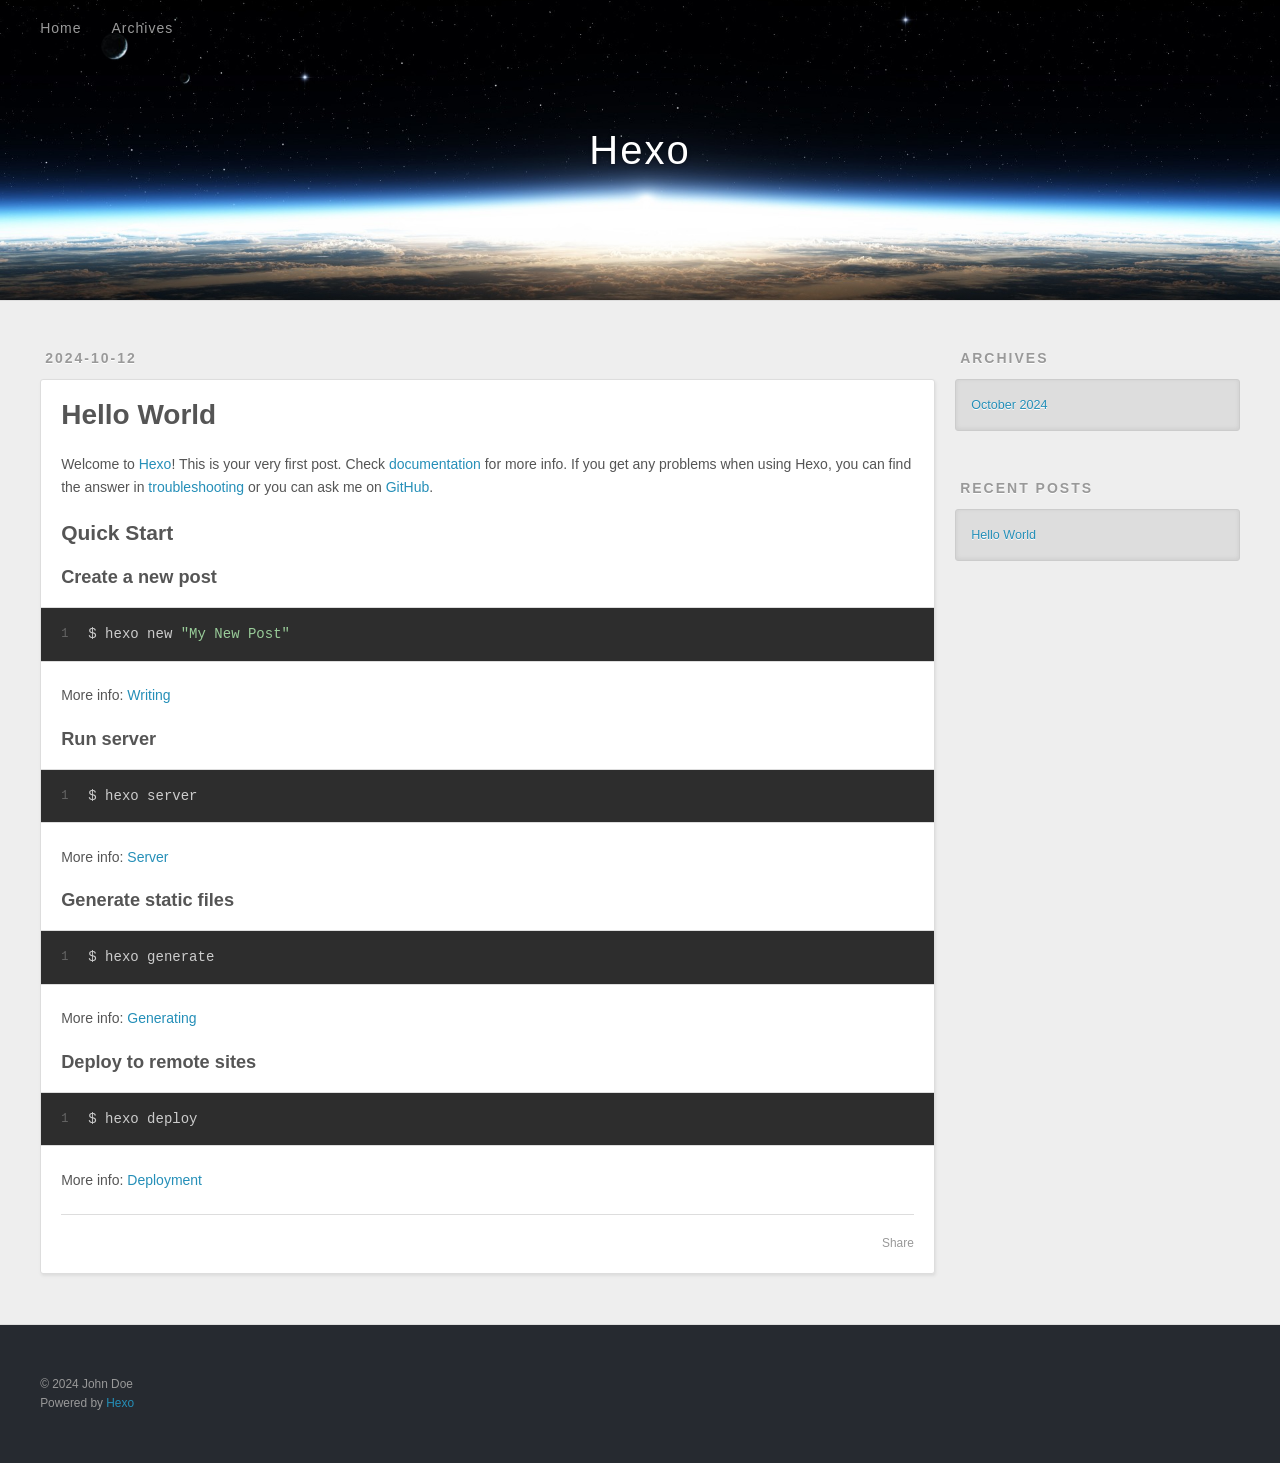
==== commit 194a12ec: "Site updated: 2024-10-12 20:33:11" ====
--- a/index.html
+++ b/index.html
@@ -1,25 +1,11 @@
 <!DOCTYPE html>
-<html lang="en">
+<html>
 <head>
-  <meta charset="UTF-8">
-<meta name="viewport" content="width=device-width, initial-scale=1, maximum-scale=2">
-<meta name="theme-color" content="#222">
-<meta name="generator" content="Hexo 7.3.0">
-  <link rel="apple-touch-icon" sizes="180x180" href="/images/apple-touch-icon-next.png">
-  <link rel="icon" type="image/png" sizes="32x32" href="/images/favicon-32x32-next.png">
-  <link rel="icon" type="image/png" sizes="16x16" href="/images/favicon-16x16-next.png">
-  <link rel="mask-icon" href="/images/logo.svg" color="#222">
-
-<link rel="stylesheet" href="/css/main.css">
-
-
-<link rel="stylesheet" href="/lib/font-awesome/css/all.min.css">
-
-<script id="hexo-configurations">
-    var NexT = window.NexT || {};
-    var CONFIG = {"hostname":"example.com","root":"/","scheme":"Muse","version":"7.8.0","exturl":false,"sidebar":{"position":"left","display":"post","padding":18,"offset":12,"onmobile":false},"copycode":{"enable":false,"show_result":false,"style":null},"back2top":{"enable":true,"sidebar":false,"scrollpercent":false},"bookmark":{"enable":false,"color":"#222","save":"auto"},"fancybox":false,"mediumzoom":false,"lazyload":false,"pangu":false,"comments":{"style":"tabs","active":null,"storage":true,"lazyload":false,"nav":null},"algolia":{"hits":{"per_page":10},"labels":{"input_placeholder":"Search for Posts","hits_empty":"We didn't find any results for the search: ${query}","hits_stats":"${hits} results found in ${time} ms"}},"localsearch":{"enable":false,"trigger":"auto","top_n_per_article":1,"unescape":false,"preload":false},"motion":{"enable":true,"async":false,"transition":{"post_block":"fadeIn","post_header":"slideDownIn","post_body":"slideDownIn","coll_header":"slideLeftIn","sidebar":"slideUpIn"}}};
-  </script>
-
+  <meta charset="utf-8">
+  
+  
+  <title>Hexo</title>
+  <meta name="viewport" content="width=device-width, initial-scale=1, shrink-to-fit=no">
   <meta property="og:type" content="website">
 <meta property="og:title" content="Hexo">
 <meta property="og:url" content="http://example.com/index.html">
@@ -27,163 +13,85 @@
 <meta property="og:locale" content="en_US">
 <meta property="article:author" content="John Doe">
 <meta name="twitter:card" content="summary">
-
-<link rel="canonical" href="http://example.com/">
-
-
-<script id="page-configurations">
-  // https://hexo.io/docs/variables.html
-  CONFIG.page = {
-    sidebar: "",
-    isHome : true,
-    isPost : false,
-    lang   : 'en'
-  };
-</script>
-
-  <title>Hexo</title>
-  
-
-
-
-
-
-
-  <noscript>
-  <style>
-  .use-motion .brand,
-  .use-motion .menu-item,
-  .sidebar-inner,
-  .use-motion .post-block,
-  .use-motion .pagination,
-  .use-motion .comments,
-  .use-motion .post-header,
-  .use-motion .post-body,
-  .use-motion .collection-header { opacity: initial; }
-
-  .use-motion .site-title,
-  .use-motion .site-subtitle {
-    opacity: initial;
-    top: initial;
-  }
-
-  .use-motion .logo-line-before i { left: initial; }
-  .use-motion .logo-line-after i { right: initial; }
-  </style>
-</noscript>
-
-</head>
-
-<body itemscope itemtype="http://schema.org/WebPage">
-  <div class="container use-motion">
-    <div class="headband"></div>
-
-    <header class="header" itemscope itemtype="http://schema.org/WPHeader">
-      <div class="header-inner"><div class="site-brand-container">
-  <div class="site-nav-toggle">
-    <div class="toggle" aria-label="Toggle navigation bar">
-      <span class="toggle-line toggle-line-first"></span>
-      <span class="toggle-line toggle-line-middle"></span>
-      <span class="toggle-line toggle-line-last"></span>
-    </div>
-  </div>
-
-  <div class="site-meta">
-
-    <a href="/" class="brand" rel="start">
-      <span class="logo-line-before"><i></i></span>
-      <h1 class="site-title">Hexo</h1>
-      <span class="logo-line-after"><i></i></span>
-    </a>
-  </div>
-
-  <div class="site-nav-right">
-    <div class="toggle popup-trigger">
-    </div>
-  </div>
-</div>
-
-
-
-
-<nav class="site-nav">
-  <ul id="menu" class="main-menu menu">
-        <li class="menu-item menu-item-home">
-
-    <a href="/" rel="section"><i class="fa fa-home fa-fw"></i>Home</a>
-
-  </li>
-        <li class="menu-item menu-item-archives">
-
-    <a href="/archives/" rel="section"><i class="fa fa-archive fa-fw"></i>Archives</a>
-
-  </li>
-  </ul>
-</nav>
-
-
-
-
-</div>
-    </header>
-
-    
-  <div class="back-to-top">
-    <i class="fa fa-arrow-up"></i>
-    <span>0%</span>
-  </div>
-
-
-    <main class="main">
-      <div class="main-inner">
-        <div class="content-wrap">
-          
-
-          <div class="content index posts-expand">
-            
-      
-  
-  
-  <article itemscope itemtype="http://schema.org/Article" class="post-block" lang="en">
-    <link itemprop="mainEntityOfPage" href="http://example.com/2024/10/10/hello-world/">
-
-    <span hidden itemprop="author" itemscope itemtype="http://schema.org/Person">
-      <meta itemprop="image" content="/images/avatar.gif">
-      <meta itemprop="name" content="John Doe">
-      <meta itemprop="description" content="">
-    </span>
-
-    <span hidden itemprop="publisher" itemscope itemtype="http://schema.org/Organization">
-      <meta itemprop="name" content="Hexo">
-    </span>
-      <header class="post-header">
-        <h2 class="post-title" itemprop="name headline">
-          
-            <a href="/2024/10/10/hello-world/" class="post-title-link" itemprop="url">Hello World</a>
-        </h2>
-
-        <div class="post-meta">
-            <span class="post-meta-item">
-              <span class="post-meta-item-icon">
-                <i class="far fa-calendar"></i>
-              </span>
-              <span class="post-meta-item-text">Posted on</span>
-
-              <time title="Created: 2024-10-10 22:45:55" itemprop="dateCreated datePublished" datetime="2024-10-10T22:45:55+08:00">2024-10-10</time>
-            </span>
-
-          
-
-        </div>
+  
+    <link rel="alternate" href="/atom.xml" title="Hexo" type="application/atom+xml">
+  
+  
+    <link rel="shortcut icon" href="/favicon.png">
+  
+  
+  
+<link rel="stylesheet" href="/css/style.css">
+
+  
+    
+<link rel="stylesheet" href="/fancybox/jquery.fancybox.min.css">
+
+  
+  
+<meta name="generator" content="Hexo 7.3.0"></head>
+
+<body>
+  <div id="container">
+    <div id="wrap">
+      <header id="header">
+  <div id="banner"></div>
+  <div id="header-outer" class="outer">
+    <div id="header-title" class="inner">
+      <h1 id="logo-wrap">
+        <a href="/" id="logo">Hexo</a>
+      </h1>
+      
+    </div>
+    <div id="header-inner" class="inner">
+      <nav id="main-nav">
+        <a id="main-nav-toggle" class="nav-icon"><span class="fa fa-bars"></span></a>
+        
+          <a class="main-nav-link" href="/">Home</a>
+        
+          <a class="main-nav-link" href="/archives">Archives</a>
+        
+      </nav>
+      <nav id="sub-nav">
+        
+        
+          <a class="nav-icon" href="/atom.xml" title="RSS Feed"><span class="fa fa-rss"></span></a>
+        
+        <a class="nav-icon nav-search-btn" title="Search"><span class="fa fa-search"></span></a>
+      </nav>
+      <div id="search-form-wrap">
+        <form action="//google.com/search" method="get" accept-charset="UTF-8" class="search-form"><input type="search" name="q" class="search-form-input" placeholder="Search"><button type="submit" class="search-form-submit">&#xF002;</button><input type="hidden" name="sitesearch" value="http://example.com"></form>
+      </div>
+    </div>
+  </div>
+</header>
+
+      <div class="outer">
+        <section id="main">
+  
+    <article id="post-hello-world" class="h-entry article article-type-post" itemprop="blogPost" itemscope itemtype="https://schema.org/BlogPosting">
+  <div class="article-meta">
+    <a href="/2024/10/12/hello-world/" class="article-date">
+  <time class="dt-published" datetime="2024-10-12T12:29:20.122Z" itemprop="datePublished">2024-10-12</time>
+</a>
+    
+  </div>
+  <div class="article-inner">
+    
+    
+      <header class="article-header">
+        
+  
+    <h1 itemprop="name">
+      <a class="p-name article-title" href="/2024/10/12/hello-world/">Hello World</a>
+    </h1>
+  
+
       </header>
-
-    
-    
-    
-    <div class="post-body" itemprop="articleBody">
-
-      
-          <p>Welcome to <a target="_blank" rel="noopener" href="https://hexo.io/">Hexo</a>! This is your very first post. Check <a target="_blank" rel="noopener" href="https://hexo.io/docs/">documentation</a> for more info. If you get any problems when using Hexo, you can find the answer in <a target="_blank" rel="noopener" href="https://hexo.io/docs/troubleshooting.html">troubleshooting</a> or you can ask me on <a target="_blank" rel="noopener" href="https://github.com/hexojs/hexo/issues">GitHub</a>.</p>
+    
+    <div class="e-content article-entry" itemprop="articleBody">
+      
+        <p>Welcome to <a target="_blank" rel="noopener" href="https://hexo.io/">Hexo</a>! This is your very first post. Check <a target="_blank" rel="noopener" href="https://hexo.io/docs/">documentation</a> for more info. If you get any problems when using Hexo, you can find the answer in <a target="_blank" rel="noopener" href="https://hexo.io/docs/troubleshooting.html">troubleshooting</a> or you can ask me on <a target="_blank" rel="noopener" href="https://github.com/hexojs/hexo/issues">GitHub</a>.</p>
 <h2 id="Quick-Start"><a href="#Quick-Start" class="headerlink" title="Quick Start"></a>Quick Start</h2><h3 id="Create-a-new-post"><a href="#Create-a-new-post" class="headerlink" title="Create a new post"></a>Create a new post</h3><figure class="highlight bash"><table><tr><td class="gutter"><pre><span class="line">1</span><br></pre></td><td class="code"><pre><span class="line">$ hexo new <span class="string">&quot;My New Post&quot;</span></span><br></pre></td></tr></table></figure>
 
 <p>More info: <a target="_blank" rel="noopener" href="https://hexo.io/docs/writing.html">Writing</a></p>
@@ -199,171 +107,99 @@
 
       
     </div>
-
-    
-    
-    
-      <footer class="post-footer">
-        <div class="post-eof"></div>
-      </footer>
-  </article>
-  
-  
-  
-
-
-  
-
-
-
-          </div>
-          
-
-<script>
-  window.addEventListener('tabs:register', () => {
-    let { activeClass } = CONFIG.comments;
-    if (CONFIG.comments.storage) {
-      activeClass = localStorage.getItem('comments_active') || activeClass;
-    }
-    if (activeClass) {
-      let activeTab = document.querySelector(`a[href="#comment-${activeClass}"]`);
-      if (activeTab) {
-        activeTab.click();
-      }
-    }
-  });
-  if (CONFIG.comments.storage) {
-    window.addEventListener('tabs:click', event => {
-      if (!event.target.matches('.tabs-comment .tab-content .tab-pane')) return;
-      let commentClass = event.target.classList[1];
-      localStorage.setItem('comments_active', commentClass);
-    });
-  }
-</script>
-
-        </div>
-          
-  
-  <div class="toggle sidebar-toggle">
-    <span class="toggle-line toggle-line-first"></span>
-    <span class="toggle-line toggle-line-middle"></span>
-    <span class="toggle-line toggle-line-last"></span>
-  </div>
-
-  <aside class="sidebar">
-    <div class="sidebar-inner">
-
-      <ul class="sidebar-nav motion-element">
-        <li class="sidebar-nav-toc">
-          Table of Contents
-        </li>
-        <li class="sidebar-nav-overview">
-          Overview
-        </li>
+    <footer class="article-footer">
+      <a data-url="http://example.com/2024/10/12/hello-world/" data-id="cm264zt2h0000rcxo7at2721q" data-title="Hello World" class="article-share-link"><span class="fa fa-share">Share</span></a>
+      
+      
+      
+    </footer>
+  </div>
+  
+</article>
+
+
+
+  
+
+
+</section>
+        
+          <aside id="sidebar">
+  
+    
+
+  
+    
+
+  
+    
+  
+    
+  <div class="widget-wrap">
+    <h3 class="widget-title">Archives</h3>
+    <div class="widget">
+      <ul class="archive-list"><li class="archive-list-item"><a class="archive-list-link" href="/archives/2024/10/">October 2024</a></li></ul>
+    </div>
+  </div>
+
+
+  
+    
+  <div class="widget-wrap">
+    <h3 class="widget-title">Recent Posts</h3>
+    <div class="widget">
+      <ul>
+        
+          <li>
+            <a href="/2024/10/12/hello-world/">Hello World</a>
+          </li>
+        
       </ul>
-
-      <!--noindex-->
-      <div class="post-toc-wrap sidebar-panel">
+    </div>
+  </div>
+
+  
+</aside>
+        
       </div>
-      <!--/noindex-->
-
-      <div class="site-overview-wrap sidebar-panel">
-        <div class="site-author motion-element" itemprop="author" itemscope itemtype="http://schema.org/Person">
-  <p class="site-author-name" itemprop="name">John Doe</p>
-  <div class="site-description" itemprop="description"></div>
-</div>
-<div class="site-state-wrap motion-element">
-  <nav class="site-state">
-      <div class="site-state-item site-state-posts">
-          <a href="/archives/">
-        
-          <span class="site-state-item-count">1</span>
-          <span class="site-state-item-name">posts</span>
-        </a>
-      </div>
-  </nav>
-</div>
-
-
-
-      </div>
-
-    </div>
-  </aside>
-  <div id="sidebar-dimmer"></div>
-
-
-      </div>
-    </main>
-
-    <footer class="footer">
-      <div class="footer-inner">
-        
-
-        
-
-<div class="copyright">
-  
-  &copy; 
-  <span itemprop="copyrightYear">2024</span>
-  <span class="with-love">
-    <i class="fa fa-heart"></i>
-  </span>
-  <span class="author" itemprop="copyrightHolder">John Doe</span>
-</div>
-  <div class="powered-by">Powered by <a href="https://hexo.io/" class="theme-link" rel="noopener" target="_blank">Hexo</a> & <a href="https://muse.theme-next.org/" class="theme-link" rel="noopener" target="_blank">NexT.Muse</a>
-  </div>
-
-        
-
-
-
-
-
-
-
-
-      </div>
-    </footer>
-  </div>
-
-  
-  <script src="/lib/anime.min.js"></script>
-  <script src="/lib/velocity/velocity.min.js"></script>
-  <script src="/lib/velocity/velocity.ui.min.js"></script>
-
-<script src="/js/utils.js"></script>
-
-<script src="/js/motion.js"></script>
-
-
-<script src="/js/schemes/muse.js"></script>
-
-
-<script src="/js/next-boot.js"></script>
-
-
-
-
-  
-
-
-
-
-
-
-
-
-
-
-
-
-
-
-
-  
-
-  
-
+      <footer id="footer">
+  
+  <div class="outer">
+    <div id="footer-info" class="inner">
+      
+      &copy; 2024 John Doe<br>
+      Powered by <a href="https://hexo.io/" target="_blank">Hexo</a>
+    </div>
+  </div>
+</footer>
+
+    </div>
+    <nav id="mobile-nav">
+  
+    <a href="/" class="mobile-nav-link">Home</a>
+  
+    <a href="/archives" class="mobile-nav-link">Archives</a>
+  
+</nav>
+    
+
+
+<script src="/js/jquery-3.6.4.min.js"></script>
+
+
+
+  
+<script src="/fancybox/jquery.fancybox.min.js"></script>
+
+
+
+
+<script src="/js/script.js"></script>
+
+
+
+
+
+  </div>
 </body>
-</html>
+</html>
--- a/css/style.css
+++ b/css/style.css
@@ -0,0 +1,1346 @@
+body {
+  width: 100%;
+}
+body:before,
+body:after {
+  content: "";
+  display: table;
+}
+body:after {
+  clear: both;
+}
+html,
+body,
+div,
+span,
+applet,
+object,
+iframe,
+h1,
+h2,
+h3,
+h4,
+h5,
+h6,
+p,
+blockquote,
+pre,
+a,
+abbr,
+acronym,
+address,
+big,
+cite,
+code,
+del,
+dfn,
+em,
+img,
+ins,
+kbd,
+q,
+s,
+samp,
+small,
+strike,
+strong,
+sub,
+sup,
+tt,
+var,
+dl,
+dt,
+dd,
+ol,
+ul,
+li,
+fieldset,
+form,
+label,
+legend,
+table,
+caption,
+tbody,
+tfoot,
+thead,
+tr,
+th,
+td {
+  margin: 0;
+  padding: 0;
+  border: 0;
+  outline: 0;
+  font-weight: inherit;
+  font-style: inherit;
+  font-family: inherit;
+  font-size: 100%;
+  vertical-align: baseline;
+}
+body {
+  line-height: 1;
+  color: #000;
+  background: #fff;
+}
+ol,
+ul {
+  list-style: none;
+}
+table {
+  border-collapse: separate;
+  border-spacing: 0;
+  vertical-align: middle;
+}
+caption,
+th,
+td {
+  text-align: left;
+  font-weight: normal;
+  vertical-align: middle;
+}
+a img {
+  border: none;
+}
+input,
+button {
+  margin: 0;
+  padding: 0;
+}
+input::-moz-focus-inner,
+button::-moz-focus-inner {
+  border: 0;
+  padding: 0;
+}
+html,
+body,
+#container {
+  height: 100%;
+}
+body {
+  background: #eee;
+  font: 14px -apple-system, BlinkMacSystemFont, "Segoe UI", "Roboto", "Oxygen", "Ubuntu", "Cantarell", "Fira Sans", "Droid Sans", "Helvetica Neue", sans-serif;
+  -webkit-text-size-adjust: 100%;
+}
+.outer {
+  max-width: 1220px;
+  margin: 0 auto;
+  padding: 0 20px;
+}
+.outer:before,
+.outer:after {
+  content: "";
+  display: table;
+}
+.outer:after {
+  clear: both;
+}
+.inner {
+  display: inline;
+  float: left;
+  width: 98.33333333333333%;
+  margin: 0 0.833333333333333%;
+}
+.left,
+.alignleft {
+  float: left;
+}
+.right,
+.alignright {
+  float: right;
+}
+.clear {
+  clear: both;
+}
+#container {
+  position: relative;
+}
+.mobile-nav-on {
+  overflow: hidden;
+}
+#wrap {
+  height: 100%;
+  width: 100%;
+  position: absolute;
+  top: 0;
+  left: 0;
+  -webkit-transition: 0.2s ease-out;
+  -moz-transition: 0.2s ease-out;
+  -ms-transition: 0.2s ease-out;
+  transition: 0.2s ease-out;
+  z-index: 1;
+  background: #eee;
+}
+.mobile-nav-on #wrap {
+  left: 280px;
+}
+@media screen and (min-width: 768px) {
+  #main {
+    display: inline;
+    float: left;
+    width: 73.33333333333333%;
+    margin: 0 0.833333333333333%;
+  }
+}
+.article-date,
+.article-category-link,
+.archive-year,
+.widget-title {
+  text-decoration: none;
+  text-transform: uppercase;
+  letter-spacing: 2px;
+  color: #999;
+  margin-bottom: 1em;
+  margin-left: 5px;
+  line-height: 1em;
+  text-shadow: 0 1px #fff;
+  font-weight: bold;
+}
+.article-inner,
+.archive-article-inner {
+  background: #fff;
+  -webkit-box-shadow: 1px 2px 3px #ddd;
+  box-shadow: 1px 2px 3px #ddd;
+  border: 1px solid #ddd;
+  border-radius: 3px;
+}
+.article-entry h1,
+.widget h1 {
+  font-size: 2em;
+}
+.article-entry h2,
+.widget h2 {
+  font-size: 1.5em;
+}
+.article-entry h3,
+.widget h3 {
+  font-size: 1.3em;
+}
+.article-entry h4,
+.widget h4 {
+  font-size: 1.2em;
+}
+.article-entry h5,
+.widget h5 {
+  font-size: 1em;
+}
+.article-entry h6,
+.widget h6 {
+  font-size: 1em;
+  color: #999;
+}
+.article-entry hr,
+.widget hr {
+  border: 1px dashed #ddd;
+}
+.article-entry strong,
+.widget strong {
+  font-weight: bold;
+}
+.article-entry em,
+.widget em,
+.article-entry cite,
+.widget cite {
+  font-style: italic;
+}
+.article-entry sup,
+.widget sup,
+.article-entry sub,
+.widget sub {
+  font-size: 0.75em;
+  line-height: 0;
+  position: relative;
+  vertical-align: baseline;
+}
+.article-entry sup,
+.widget sup {
+  top: -0.5em;
+}
+.article-entry sub,
+.widget sub {
+  bottom: -0.2em;
+}
+.article-entry small,
+.widget small {
+  font-size: 0.85em;
+}
+.article-entry acronym,
+.widget acronym,
+.article-entry abbr,
+.widget abbr {
+  border-bottom: 1px dotted;
+}
+.article-entry ul,
+.widget ul,
+.article-entry ol,
+.widget ol,
+.article-entry dl,
+.widget dl {
+  margin: 0 20px;
+  line-height: 1.6em;
+}
+.article-entry ul ul,
+.widget ul ul,
+.article-entry ol ul,
+.widget ol ul,
+.article-entry ul ol,
+.widget ul ol,
+.article-entry ol ol,
+.widget ol ol {
+  margin-top: 0;
+  margin-bottom: 0;
+}
+.article-entry ul,
+.widget ul {
+  list-style: disc;
+}
+.article-entry ol,
+.widget ol {
+  list-style: decimal;
+}
+.article-entry dt,
+.widget dt {
+  font-weight: bold;
+}
+#header {
+  height: 300px;
+  position: relative;
+  border-bottom: 1px solid #ddd;
+}
+#header:before,
+#header:after {
+  content: "";
+  position: absolute;
+  left: 0;
+  right: 0;
+  height: 40px;
+}
+#header:before {
+  top: 0;
+  background: -webkit-linear-gradient(rgba(0,0,0,0.2), transparent);
+  background: -moz-linear-gradient(rgba(0,0,0,0.2), transparent);
+  background: -ms-linear-gradient(rgba(0,0,0,0.2), transparent);
+  background: linear-gradient(rgba(0,0,0,0.2), transparent);
+}
+#header:after {
+  bottom: 0;
+  background: -webkit-linear-gradient(transparent, rgba(0,0,0,0.2));
+  background: -moz-linear-gradient(transparent, rgba(0,0,0,0.2));
+  background: -ms-linear-gradient(transparent, rgba(0,0,0,0.2));
+  background: linear-gradient(transparent, rgba(0,0,0,0.2));
+}
+#header-outer {
+  height: 100%;
+  position: relative;
+}
+#header-inner {
+  position: relative;
+  overflow: hidden;
+}
+#banner {
+  position: absolute;
+  top: 0;
+  left: 0;
+  width: 100%;
+  height: 100%;
+  background: url("images/banner.jpg") center #000;
+  background-size: cover;
+  z-index: -1;
+}
+#header-title {
+  text-align: center;
+  height: 40px;
+  position: absolute;
+  top: 50%;
+  left: 0;
+  margin-top: -20px;
+}
+#logo,
+#subtitle {
+  text-decoration: none;
+  color: #fff;
+  font-weight: 300;
+  text-shadow: 0 1px 4px rgba(0,0,0,0.3);
+}
+#logo {
+  font-size: 40px;
+  line-height: 40px;
+  letter-spacing: 2px;
+}
+#subtitle {
+  font-size: 16px;
+  line-height: 16px;
+  letter-spacing: 1px;
+}
+#subtitle-wrap {
+  margin-top: 16px;
+}
+#main-nav {
+  float: left;
+  margin-left: -15px;
+}
+.nav-icon,
+.main-nav-link {
+  float: left;
+  color: #fff;
+  opacity: 0.6;
+  text-decoration: none;
+  text-shadow: 0 1px rgba(0,0,0,0.2);
+  -webkit-transition: opacity 0.2s;
+  -moz-transition: opacity 0.2s;
+  -ms-transition: opacity 0.2s;
+  transition: opacity 0.2s;
+  display: block;
+  padding: 20px 15px;
+}
+.nav-icon:hover,
+.main-nav-link:hover {
+  opacity: 1;
+}
+.nav-icon {
+  text-align: center;
+  font-size: 14px;
+  width: 14px;
+  height: 14px;
+  padding: 20px 15px;
+  position: relative;
+  cursor: pointer;
+}
+.main-nav-link {
+  font-weight: 300;
+  letter-spacing: 1px;
+}
+@media screen and (max-width: 479px) {
+  .main-nav-link {
+    display: none;
+  }
+}
+#main-nav-toggle {
+  display: none;
+}
+@media screen and (max-width: 479px) {
+  #main-nav-toggle {
+    display: block;
+  }
+}
+#sub-nav {
+  float: right;
+  margin-right: -15px;
+}
+#search-form-wrap {
+  position: absolute;
+  top: 15px;
+  width: 150px;
+  height: 30px;
+  right: -150px;
+  opacity: 0;
+  -webkit-transition: 0.2s ease-out;
+  -moz-transition: 0.2s ease-out;
+  -ms-transition: 0.2s ease-out;
+  transition: 0.2s ease-out;
+}
+#search-form-wrap.on {
+  opacity: 1;
+  right: 0;
+}
+@media screen and (max-width: 479px) {
+  #search-form-wrap {
+    width: 100%;
+    right: -100%;
+  }
+}
+.search-form {
+  position: absolute;
+  top: 0;
+  left: 0;
+  right: 0;
+  background: #fff;
+  padding: 5px 15px;
+  border-radius: 15px;
+  -webkit-box-shadow: 0 0 10px rgba(0,0,0,0.3);
+  box-shadow: 0 0 10px rgba(0,0,0,0.3);
+}
+.search-form-input {
+  border: none;
+  background: none;
+  color: #555;
+  width: 100%;
+  font: 13px -apple-system, BlinkMacSystemFont, "Segoe UI", "Roboto", "Oxygen", "Ubuntu", "Cantarell", "Fira Sans", "Droid Sans", "Helvetica Neue", sans-serif;
+  outline: none;
+}
+.search-form-input::-webkit-search-results-decoration,
+.search-form-input::-webkit-search-cancel-button {
+  -webkit-appearance: none;
+}
+.search-form-submit {
+  position: absolute;
+  top: 50%;
+  right: 10px;
+  margin-top: -7px;
+  font: 13px ForkAwesome;
+  border: none;
+  background: none;
+  color: #bbb;
+  cursor: pointer;
+}
+.search-form-submit:hover,
+.search-form-submit:focus {
+  color: #777;
+}
+.article {
+  margin: 50px 0;
+}
+.article-inner {
+  overflow: hidden;
+}
+.article-meta:before,
+.article-meta:after {
+  content: "";
+  display: table;
+}
+.article-meta:after {
+  clear: both;
+}
+.article-date {
+  float: left;
+}
+.article-category {
+  float: left;
+  line-height: 1em;
+  color: #ccc;
+  text-shadow: 0 1px #fff;
+  margin-left: 8px;
+}
+.article-category:before {
+  content: "\2022";
+}
+.article-category-link {
+  margin: 0 12px 1em;
+}
+.article-header {
+  padding: 20px 20px 0;
+}
+.article-title {
+  text-decoration: none;
+  font-size: 2em;
+  font-weight: bold;
+  color: #555;
+  line-height: 1.1em;
+  -webkit-transition: color 0.2s;
+  -moz-transition: color 0.2s;
+  -ms-transition: color 0.2s;
+  transition: color 0.2s;
+}
+a.article-title:hover {
+  color: #258fb8;
+}
+.article-entry {
+  color: #555;
+  padding: 0 20px;
+}
+.article-entry:before,
+.article-entry:after {
+  content: "";
+  display: table;
+}
+.article-entry:after {
+  clear: both;
+}
+.article-entry p,
+.article-entry table {
+  line-height: 1.6em;
+  margin: 1.6em 0;
+}
+.article-entry h1,
+.article-entry h2,
+.article-entry h3,
+.article-entry h4,
+.article-entry h5,
+.article-entry h6 {
+  font-weight: bold;
+}
+.article-entry h1,
+.article-entry h2,
+.article-entry h3,
+.article-entry h4,
+.article-entry h5,
+.article-entry h6 {
+  line-height: 1.1em;
+  margin: 1.1em 0;
+}
+.article-entry a {
+  color: #258fb8;
+  text-decoration: none;
+}
+.article-entry a:hover {
+  text-decoration: underline;
+}
+.article-entry ul,
+.article-entry ol,
+.article-entry dl {
+  margin-top: 1.6em;
+  margin-bottom: 1.6em;
+}
+.article-entry img,
+.article-entry video {
+  max-width: 100%;
+  height: auto;
+  display: block;
+  margin: auto;
+}
+.article-entry iframe {
+  border: none;
+}
+.article-entry table {
+  width: 100%;
+  border-collapse: collapse;
+  border-spacing: 0;
+}
+.article-entry th {
+  font-weight: bold;
+  border-bottom: 3px solid #ddd;
+  padding-bottom: 0.5em;
+}
+.article-entry td {
+  border-bottom: 1px solid #ddd;
+  padding: 10px 0;
+}
+.article-entry blockquote {
+  font-family: Georgia, "Times New Roman", serif;
+  margin: 1.6em 20px;
+  text-align: center;
+}
+.article-entry blockquote footer {
+  font-size: 14px;
+  margin: 1.6em 0;
+  font-family: -apple-system, BlinkMacSystemFont, "Segoe UI", "Roboto", "Oxygen", "Ubuntu", "Cantarell", "Fira Sans", "Droid Sans", "Helvetica Neue", sans-serif;
+}
+.article-entry blockquote footer cite:before {
+  content: "—";
+  padding: 0 0.5em;
+}
+.article-entry .pullquote {
+  text-align: left;
+  width: 45%;
+  margin: 0;
+}
+.article-entry .pullquote.left {
+  margin-left: 0.5em;
+  margin-right: 1em;
+}
+.article-entry .pullquote.right {
+  margin-right: 0.5em;
+  margin-left: 1em;
+}
+.article-entry .caption {
+  color: #999;
+  display: block;
+  font-size: 0.9em;
+  margin-top: 0.5em;
+  position: relative;
+  text-align: center;
+}
+.article-entry .video-container {
+  position: relative;
+  padding-top: 56.25%;
+  height: 0;
+  overflow: hidden;
+}
+.article-entry .video-container iframe,
+.article-entry .video-container object,
+.article-entry .video-container embed {
+  position: absolute;
+  top: 0;
+  left: 0;
+  width: 100%;
+  height: 100%;
+  margin-top: 0;
+}
+.article-more-link a {
+  display: inline-block;
+  line-height: 1em;
+  padding: 6px 15px;
+  border-radius: 15px;
+  background: #eee;
+  color: #999;
+  text-shadow: 0 1px #fff;
+  text-decoration: none;
+}
+.article-more-link a:hover {
+  background: #258fb8;
+  color: #fff;
+  text-decoration: none;
+  text-shadow: 0 1px #1e7293;
+}
+.article-footer {
+  font-size: 0.85em;
+  line-height: 1.6em;
+  border-top: 1px solid #ddd;
+  padding-top: 1.6em;
+  margin: 0 20px 20px;
+}
+.article-footer:before,
+.article-footer:after {
+  content: "";
+  display: table;
+}
+.article-footer:after {
+  clear: both;
+}
+.article-footer a {
+  color: #999;
+  text-decoration: none;
+}
+.article-footer a:hover {
+  color: #555;
+}
+.article-tag-list-item {
+  float: left;
+  margin-right: 10px;
+}
+.article-tag-list-link:before {
+  content: "#";
+}
+.article-comment-link {
+  float: right;
+}
+.article-comment-link:before {
+  padding-right: 8px;
+}
+.article-share-link {
+  cursor: pointer;
+  float: right;
+  margin-left: 20px;
+}
+.article-share-link:before {
+  padding-right: 6px;
+}
+#article-nav {
+  position: relative;
+}
+#article-nav:before,
+#article-nav:after {
+  content: "";
+  display: table;
+}
+#article-nav:after {
+  clear: both;
+}
+@media screen and (min-width: 768px) {
+  #article-nav {
+    margin: 50px 0;
+  }
+  #article-nav:before {
+    width: 8px;
+    height: 8px;
+    position: absolute;
+    top: 50%;
+    left: 50%;
+    margin-top: -4px;
+    margin-left: -4px;
+    content: "";
+    border-radius: 50%;
+    background: #ddd;
+    -webkit-box-shadow: 0 1px 2px #fff;
+    box-shadow: 0 1px 2px #fff;
+  }
+}
+.article-nav-link-wrap {
+  text-decoration: none;
+  text-shadow: 0 1px #fff;
+  color: #999;
+  -webkit-box-sizing: border-box;
+  -moz-box-sizing: border-box;
+  box-sizing: border-box;
+  margin-top: 50px;
+  text-align: center;
+  display: block;
+}
+.article-nav-link-wrap:hover {
+  color: #555;
+}
+@media screen and (min-width: 768px) {
+  .article-nav-link-wrap {
+    width: 50%;
+    margin-top: 0;
+  }
+}
+@media screen and (min-width: 768px) {
+  #article-nav-newer {
+    float: left;
+    text-align: right;
+    padding-right: 20px;
+  }
+}
+@media screen and (min-width: 768px) {
+  #article-nav-older {
+    float: right;
+    text-align: left;
+    padding-left: 20px;
+  }
+}
+.article-nav-caption {
+  text-transform: uppercase;
+  letter-spacing: 2px;
+  color: #ddd;
+  line-height: 1em;
+  font-weight: bold;
+}
+#article-nav-newer .article-nav-caption {
+  margin-right: -2px;
+}
+.article-nav-title {
+  font-size: 0.85em;
+  line-height: 1.6em;
+  margin-top: 0.5em;
+}
+.article-share-box {
+  position: absolute;
+  display: none;
+  background: #fff;
+  -webkit-box-shadow: 1px 2px 10px rgba(0,0,0,0.2);
+  box-shadow: 1px 2px 10px rgba(0,0,0,0.2);
+  border-radius: 3px;
+  margin-left: -145px;
+  overflow: hidden;
+  z-index: 1;
+}
+.article-share-box.on {
+  display: block;
+}
+.article-share-input {
+  width: 100%;
+  background: none;
+  -webkit-box-sizing: border-box;
+  -moz-box-sizing: border-box;
+  box-sizing: border-box;
+  font: 14px -apple-system, BlinkMacSystemFont, "Segoe UI", "Roboto", "Oxygen", "Ubuntu", "Cantarell", "Fira Sans", "Droid Sans", "Helvetica Neue", sans-serif;
+  padding: 0 15px;
+  color: #555;
+  outline: none;
+  border: 1px solid #ddd;
+  border-radius: 3px 3px 0 0;
+  height: 36px;
+  line-height: 36px;
+}
+.article-share-links {
+  background: #eee;
+}
+.article-share-links:before,
+.article-share-links:after {
+  content: "";
+  display: table;
+}
+.article-share-links:after {
+  clear: both;
+}
+.article-share-twitter,
+.article-share-facebook,
+.article-share-pinterest,
+.article-share-linkedin {
+  width: 50px;
+  height: 36px;
+  display: block;
+  float: left;
+  position: relative;
+  color: #999;
+  text-shadow: 0 1px #fff;
+}
+.article-share-twitter:before,
+.article-share-facebook:before,
+.article-share-pinterest:before,
+.article-share-linkedin:before {
+  font-size: 20px;
+  width: 20px;
+  height: 20px;
+  position: absolute;
+  top: 50%;
+  left: 50%;
+  margin-top: -10px;
+  margin-left: -10px;
+  text-align: center;
+}
+.article-share-twitter:hover,
+.article-share-facebook:hover,
+.article-share-pinterest:hover,
+.article-share-linkedin:hover {
+  color: #fff;
+}
+.article-share-twitter:hover {
+  background: #00aced;
+  text-shadow: 0 1px #008abe;
+}
+.article-share-facebook:hover {
+  background: #3b5998;
+  text-shadow: 0 1px #2f477a;
+}
+.article-share-pinterest:hover {
+  background: #cb2027;
+  text-shadow: 0 1px #a21a1f;
+}
+.article-share-linkedin:hover {
+  background: #0077b5;
+  text-shadow: 0 1px #005f91;
+}
+.article-gallery {
+  background: #000;
+  position: relative;
+}
+.article-gallery-photos {
+  position: relative;
+  overflow: hidden;
+}
+.article-gallery-img {
+  display: none;
+  max-width: 100%;
+}
+.article-gallery-img:first-child {
+  display: block;
+}
+.article-gallery-img.loaded {
+  position: absolute;
+  display: block;
+}
+.article-gallery-img img {
+  display: block;
+  max-width: 100%;
+  margin: 0 auto;
+}
+#comments {
+  background: #fff;
+  -webkit-box-shadow: 1px 2px 3px #ddd;
+  box-shadow: 1px 2px 3px #ddd;
+  padding: 20px;
+  border: 1px solid #ddd;
+  border-radius: 3px;
+  margin: 50px 0;
+}
+#comments a {
+  color: #258fb8;
+}
+.archives-wrap {
+  margin: 50px 0;
+}
+.archives:before,
+.archives:after {
+  content: "";
+  display: table;
+}
+.archives:after {
+  clear: both;
+}
+.archive-year-wrap {
+  margin-bottom: 1em;
+}
+.archives {
+  -webkit-column-gap: 10px;
+  -moz-column-gap: 10px;
+  column-gap: 10px;
+}
+@media screen and (min-width: 480px) and (max-width: 767px) {
+  .archives {
+    -webkit-column-count: 2;
+    -moz-column-count: 2;
+    column-count: 2;
+  }
+}
+@media screen and (min-width: 768px) {
+  .archives {
+    -webkit-column-count: 3;
+    -moz-column-count: 3;
+    column-count: 3;
+  }
+}
+.archive-article {
+  -webkit-column-break-inside: avoid;
+  page-break-inside: avoid;
+  overflow: hidden;
+  break-inside: avoid-column;
+}
+.archive-article-inner {
+  padding: 10px;
+  margin-bottom: 15px;
+}
+.archive-article-title {
+  text-decoration: none;
+  font-weight: bold;
+  color: #555;
+  -webkit-transition: color 0.2s;
+  -moz-transition: color 0.2s;
+  -ms-transition: color 0.2s;
+  transition: color 0.2s;
+  line-height: 1.6em;
+}
+.archive-article-title:hover {
+  color: #258fb8;
+}
+.archive-article-footer {
+  margin-top: 1em;
+}
+.archive-article-date {
+  color: #999;
+  text-decoration: none;
+  font-size: 0.85em;
+  line-height: 1em;
+  margin-bottom: 0.5em;
+  display: block;
+}
+#page-nav {
+  margin: 50px auto;
+  background: #fff;
+  -webkit-box-shadow: 1px 2px 3px #ddd;
+  box-shadow: 1px 2px 3px #ddd;
+  border: 1px solid #ddd;
+  border-radius: 3px;
+  text-align: center;
+  color: #999;
+  overflow: hidden;
+}
+#page-nav:before,
+#page-nav:after {
+  content: "";
+  display: table;
+}
+#page-nav:after {
+  clear: both;
+}
+#page-nav a,
+#page-nav span {
+  padding: 10px 20px;
+  line-height: 1;
+  height: 2ex;
+}
+#page-nav a {
+  color: #999;
+  text-decoration: none;
+}
+#page-nav a:hover {
+  background: #999;
+  color: #fff;
+}
+#page-nav .prev {
+  float: left;
+}
+#page-nav .next {
+  float: right;
+}
+#page-nav .page-number {
+  display: inline-block;
+}
+@media screen and (max-width: 479px) {
+  #page-nav .page-number {
+    display: none;
+  }
+}
+#page-nav .current {
+  color: #555;
+  font-weight: bold;
+}
+#page-nav .space {
+  color: #ddd;
+}
+#footer {
+  background: #262a30;
+  padding: 50px 0;
+  border-top: 1px solid #ddd;
+  color: #999;
+}
+#footer a {
+  color: #258fb8;
+  text-decoration: none;
+}
+#footer a:hover {
+  text-decoration: underline;
+}
+#footer-info {
+  line-height: 1.6em;
+  font-size: 0.85em;
+}
+.article-entry pre,
+.article-entry .highlight {
+  background: #2d2d2d;
+  margin: 0 -20px;
+  padding: 15px 20px;
+  border-style: solid;
+  border-color: #ddd;
+  border-width: 1px 0;
+  overflow: auto;
+  color: #ccc;
+  line-height: 22.400000000000002px;
+}
+.article-entry .highlight .gutter pre,
+.article-entry .gist .gist-file .gist-data .line-numbers {
+  color: #666;
+  font-size: 0.85em;
+}
+.article-entry pre,
+.article-entry code {
+  font-family: "Source Code Pro", Consolas, Monaco, Menlo, Consolas, monospace;
+}
+.article-entry code {
+  background: #eee;
+  text-shadow: 0 1px #fff;
+  padding: 0 0.3em;
+}
+.article-entry pre code {
+  background: none;
+  text-shadow: none;
+  padding: 0;
+}
+.article-entry .highlight pre {
+  border: none;
+  margin: 0;
+  padding: 0;
+}
+.article-entry .highlight table {
+  margin: 0;
+  width: auto;
+}
+.article-entry .highlight td {
+  border: none;
+  padding: 0;
+}
+.article-entry .highlight figcaption {
+  font-size: 0.85em;
+  color: #999;
+  line-height: 1em;
+  margin-bottom: 1em;
+}
+.article-entry .highlight figcaption:before,
+.article-entry .highlight figcaption:after {
+  content: "";
+  display: table;
+}
+.article-entry .highlight figcaption:after {
+  clear: both;
+}
+.article-entry .highlight figcaption a {
+  float: right;
+}
+.article-entry .highlight .gutter {
+  -moz-user-select: none;
+  -ms-user-select: none;
+  -webkit-user-select: none;
+  -webkit-user-select: none;
+  -moz-user-select: none;
+  -ms-user-select: none;
+  user-select: none;
+}
+.article-entry .highlight .gutter pre {
+  text-align: right;
+  padding-right: 20px;
+}
+.article-entry .highlight .line {
+  height: 22.400000000000002px;
+}
+.article-entry .highlight .line.marked {
+  background: #515151;
+}
+.article-entry .gist {
+  margin: 0 -20px;
+  border-style: solid;
+  border-color: #ddd;
+  border-width: 1px 0;
+  background: #2d2d2d;
+  padding: 15px 20px 15px 0;
+}
+.article-entry .gist .gist-file {
+  border: none;
+  font-family: "Source Code Pro", Consolas, Monaco, Menlo, Consolas, monospace;
+  margin: 0;
+}
+.article-entry .gist .gist-file .gist-data {
+  background: none;
+  border: none;
+}
+.article-entry .gist .gist-file .gist-data .line-numbers {
+  background: none;
+  border: none;
+  padding: 0 20px 0 0;
+}
+.article-entry .gist .gist-file .gist-data .line-data {
+  padding: 0 !important;
+}
+.article-entry .gist .gist-file .highlight {
+  margin: 0;
+  padding: 0;
+  border: none;
+}
+.article-entry .gist .gist-file .gist-meta {
+  background: #2d2d2d;
+  color: #999;
+  font: 0.85em -apple-system, BlinkMacSystemFont, "Segoe UI", "Roboto", "Oxygen", "Ubuntu", "Cantarell", "Fira Sans", "Droid Sans", "Helvetica Neue", sans-serif;
+  text-shadow: 0 0;
+  padding: 0;
+  margin-top: 1em;
+  margin-left: 20px;
+}
+.article-entry .gist .gist-file .gist-meta a {
+  color: #258fb8;
+  font-weight: normal;
+}
+.article-entry .gist .gist-file .gist-meta a:hover {
+  text-decoration: underline;
+}
+pre .comment,
+pre .title {
+  color: #999;
+}
+pre .variable,
+pre .attribute,
+pre .tag,
+pre .regexp,
+pre .ruby .constant,
+pre .xml .tag .title,
+pre .xml .pi,
+pre .xml .doctype,
+pre .html .doctype,
+pre .css .id,
+pre .css .class,
+pre .css .pseudo {
+  color: #f2777a;
+}
+pre .number,
+pre .preprocessor,
+pre .built_in,
+pre .literal,
+pre .params,
+pre .constant {
+  color: #f99157;
+}
+pre .class,
+pre .ruby .class .title,
+pre .css .rules .attribute {
+  color: #9c9;
+}
+pre .string,
+pre .value,
+pre .inheritance,
+pre .header,
+pre .ruby .symbol,
+pre .xml .cdata {
+  color: #9c9;
+}
+pre .css .hexcolor {
+  color: #6cc;
+}
+pre .function,
+pre .python .decorator,
+pre .python .title,
+pre .ruby .function .title,
+pre .ruby .title .keyword,
+pre .perl .sub,
+pre .javascript .title,
+pre .coffeescript .title {
+  color: #69c;
+}
+pre .keyword,
+pre .javascript .function {
+  color: #c9c;
+}
+@media screen and (max-width: 479px) {
+  #mobile-nav {
+    position: absolute;
+    top: 0;
+    left: 0;
+    width: 280px;
+    height: 100%;
+    background: #191919;
+    border-right: 1px solid #fff;
+  }
+}
+@media screen and (max-width: 479px) {
+  .mobile-nav-link {
+    display: block;
+    color: #999;
+    text-decoration: none;
+    padding: 15px 20px;
+    font-weight: bold;
+  }
+  .mobile-nav-link:hover {
+    color: #fff;
+  }
+}
+@media screen and (min-width: 768px) {
+  #sidebar {
+    display: inline;
+    float: left;
+    width: 23.333333333333332%;
+    margin: 0 0.833333333333333%;
+  }
+}
+.widget-wrap {
+  margin: 50px 0;
+}
+.widget {
+  color: #777;
+  text-shadow: 0 1px #fff;
+  background: #ddd;
+  -webkit-box-shadow: 0 -1px 4px #ccc inset;
+  box-shadow: 0 -1px 4px #ccc inset;
+  border: 1px solid #ccc;
+  padding: 15px;
+  border-radius: 3px;
+}
+.widget a {
+  color: #258fb8;
+  text-decoration: none;
+}
+.widget a:hover {
+  text-decoration: underline;
+}
+.widget ul ul,
+.widget ol ul,
+.widget dl ul,
+.widget ul ol,
+.widget ol ol,
+.widget dl ol,
+.widget ul dl,
+.widget ol dl,
+.widget dl dl {
+  margin-left: 15px;
+  list-style: disc;
+}
+.widget {
+  line-height: 1.6em;
+  word-wrap: break-word;
+  font-size: 0.9em;
+}
+.widget ul,
+.widget ol {
+  list-style: none;
+  margin: 0;
+}
+.widget ul ul,
+.widget ol ul,
+.widget ul ol,
+.widget ol ol {
+  margin: 0 20px;
+}
+.widget ul ul,
+.widget ol ul {
+  list-style: disc;
+}
+.widget ul ol,
+.widget ol ol {
+  list-style: decimal;
+}
+.category-list-count,
+.tag-list-count,
+.archive-list-count {
+  padding-left: 5px;
+  color: #999;
+  font-size: 0.85em;
+}
+.category-list-count:before,
+.tag-list-count:before,
+.archive-list-count:before {
+  content: "(";
+}
+.category-list-count:after,
+.tag-list-count:after,
+.archive-list-count:after {
+  content: ")";
+}
+.tagcloud a {
+  margin-right: 5px;
+  display: inline-block;
+}
